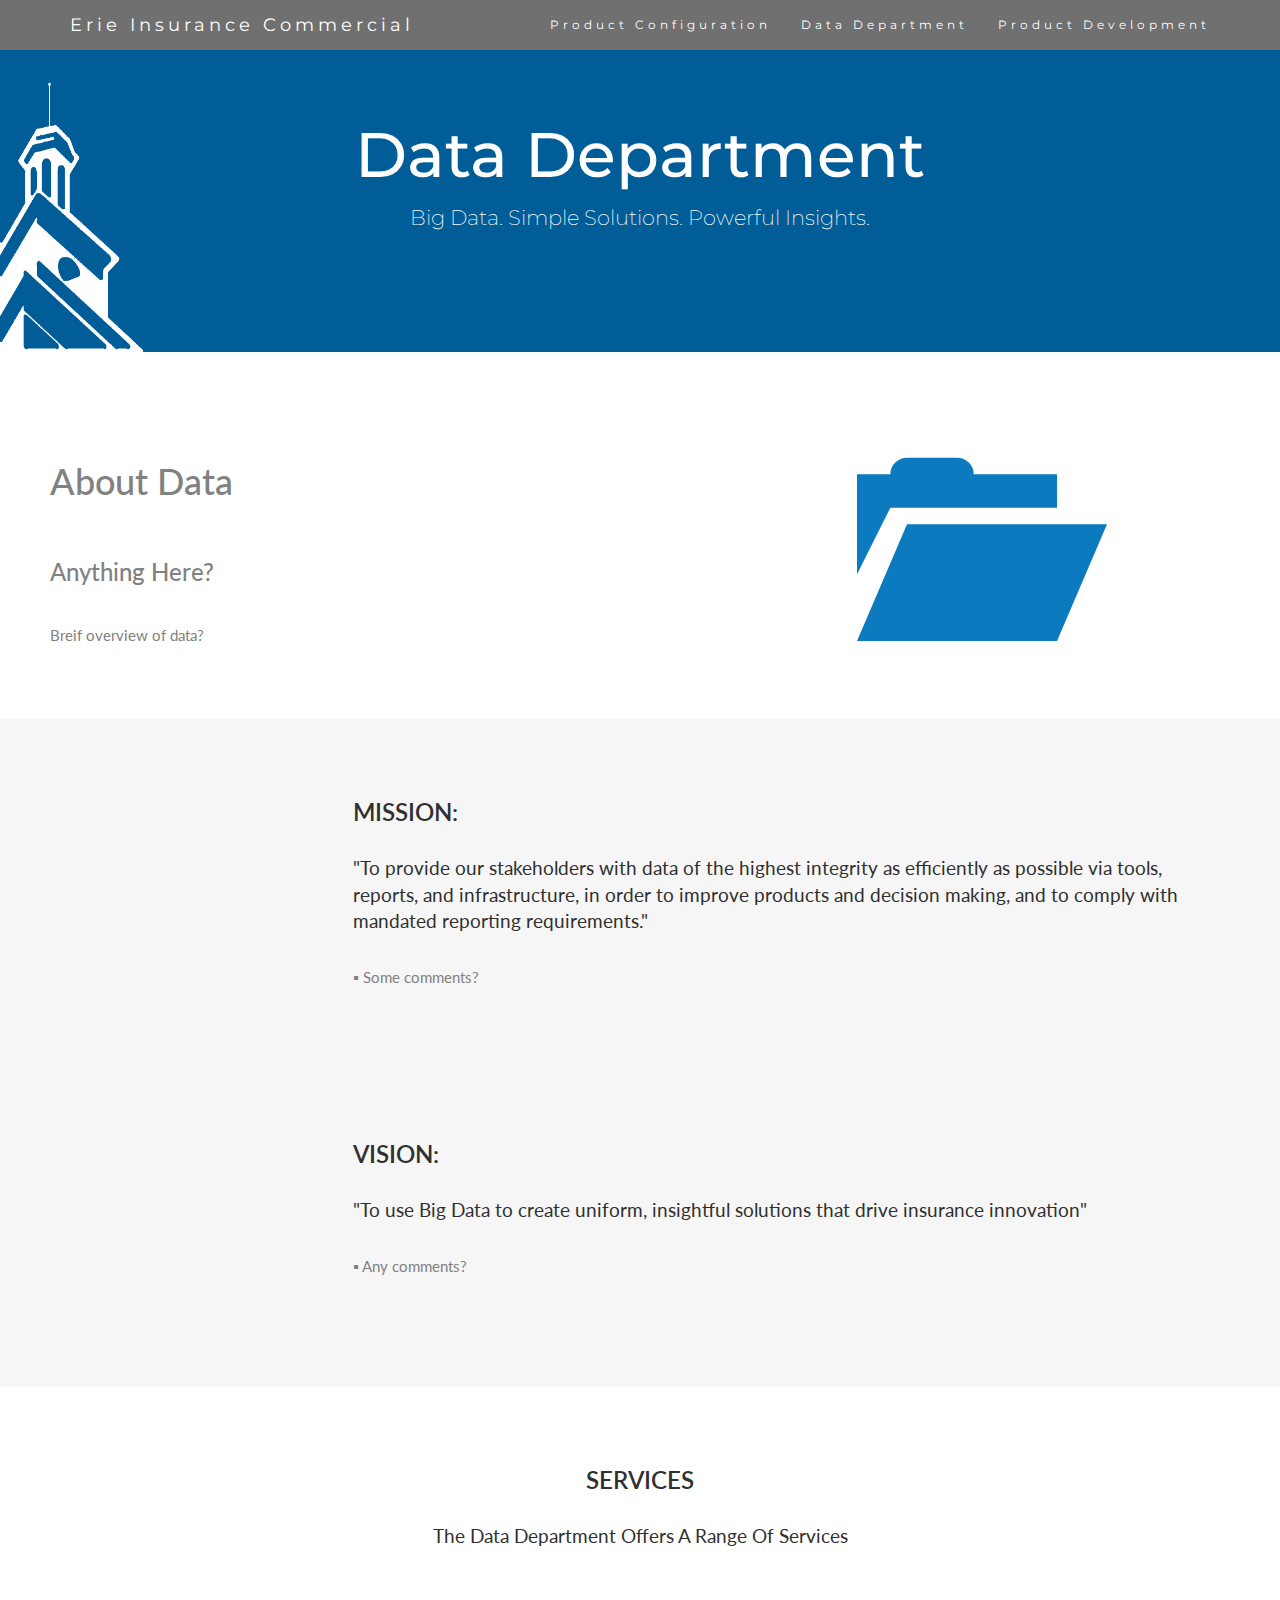
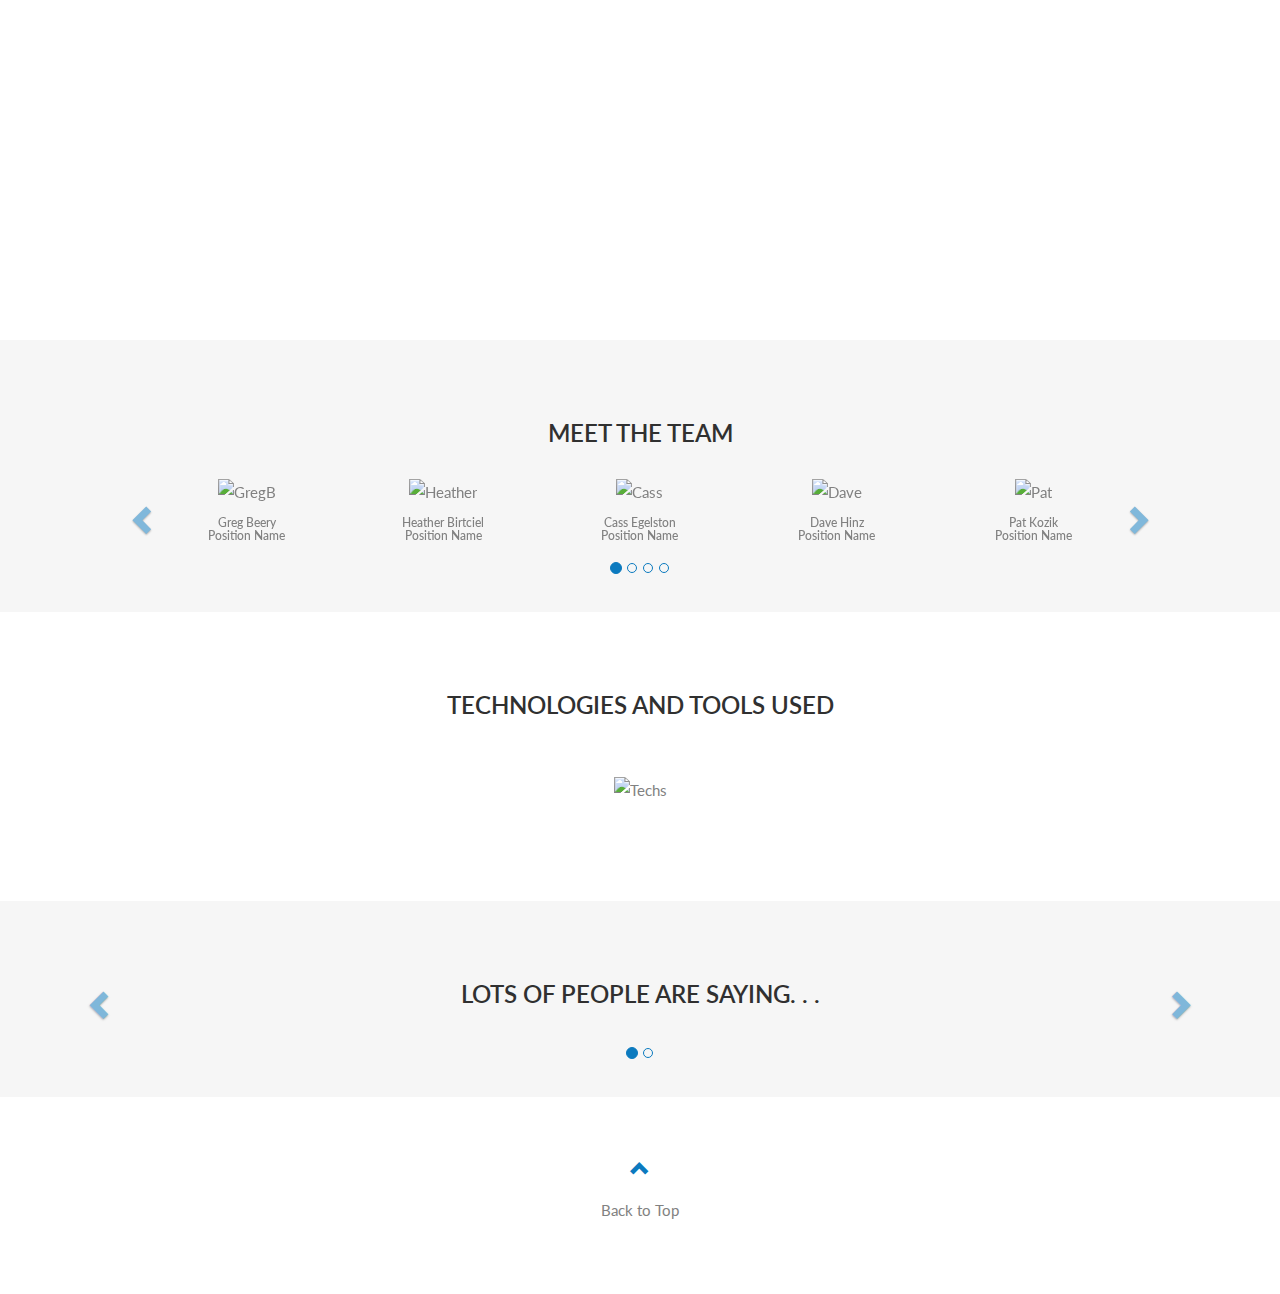
==== DataDepartment.html @ bf959698 "Other teams pages" ====
﻿<!DOCTYPE html>
<html lang="en">
<head>
    <!-- Theme Made By www.w3schools.com -->
    <title>Data Department's Page</title>
    <meta charset="utf-8">
    <meta name="viewport" content="width=device-width, initial-scale=1">
    <link rel="stylesheet" href="https://maxcdn.bootstrapcdn.com/bootstrap/3.4.1/css/bootstrap.min.css">
    <link href="https://fonts.googleapis.com/css?family=Montserrat" rel="stylesheet" type="text/css">
    <link href="https://fonts.googleapis.com/css?family=Lato" rel="stylesheet" type="text/css">
    <link rel="stylesheet" href="css/styles.css">
    <script src="https://ajax.googleapis.com/ajax/libs/jquery/3.5.1/jquery.min.js"></script>
    <script src="https://maxcdn.bootstrapcdn.com/bootstrap/3.4.1/js/bootstrap.min.js"></script>


</head>
<body id="dataPage" data-spy="scroll" data-target=".navbar" data-offset="60">

    <nav class="navbar navbar-default navbar-fixed-top">
        <div class="container">
            <div class="navbar-header">
                <button type="button" class="navbar-toggle" data-toggle="collapse" data-target="#myNavbar">
                    <span class="icon-bar"></span>
                    <span class="icon-bar"></span>
                    <span class="icon-bar"></span>
                </button>
                <a class="navbar-brand" href="#myPage">Erie Insurance Commercial</a>                
            </div>
            <div class="collapse navbar-collapse" id="myNavbar">
                <ul class="nav navbar-nav navbar-right">
                    <li><a href="index.html">Product Configuration</a></li>
                    <li><a href="DataDepartment.html">Data Department</a></li>
                    <li><a href="ProductDevelopment.html">Product Development</a></li>                    
                </ul>
            </div>
        </div>
    </nav>

    <div class="jumbotron text-center" style="background-image: url('images/alpha-white-logo-small-2.png'); background-repeat: no-repeat; background-size: 13.5% 100%">
        <h1>Data Department</h1>
        <p> Big Data. Simple Solutions. Powerful Insights.</p>
    </div>

    <!-- Container (About Section) -->
    <div id="about" class="container-fluid">
        <div class="row">
            <div class="col-sm-8">
                <h1>About Data</h1><br>
                <h3>Anything Here?</h3><br>
                <p>Breif overview of data?</p>                
            </div>
            <div class="col-sm-4">
                <span class="glyphicon glyphicon-folder-open logo"></span>
            </div>
        </div>
    </div>

    <div id="mission" class="container-fluid bg-grey">
        <div class="row">
            <div class="col-sm-3">
                <span class="glyphicon glyphicon-fire logo slideanim"></span>
            </div>
            <div class="col-sm-9">
                <h2>MISSION:</h2>
                <h4>"To provide our stakeholders with data of the highest integrity as efficiently as possible via tools, reports, and infrastructure, 
                    in order to improve products and decision making, and to comply with mandated reporting requirements."</h4>
				<p> &#9642; Some comments?</p>				
            </div>
        </div>
    </div>

    <div id="vision" class="container-fluid bg-grey">
        <div class="row">
            <div class="col-sm-3">
                <span class="glyphicon glyphicon-eye-open logo slideanim"></span>
            </div>
            <div class="col-sm-9">
                <h2>VISION:</h2>
                <h4>"To use Big Data to create uniform, insightful solutions that drive insurance innovation"</h4>
                <p> &#9642; Any comments?</p>				
            </div>
        </div>
    </div>

    <!-- Container (Services Section) -->
    <div id="services" class="container-fluid text-center">
        <h2>SERVICES</h2>
        <h4>The Data Department Offers A Range Of Services</h4>
        <br>
        <div class="row slideanim">
            <div class="col-sm-4">
                <span class="glyphicon glyphicon-list-alt logo-small"></span>
                <h4>Data</h4>
				<h5>&#9642; Standardization and normalization of data definitions as we transition from legacy systems to centralized data.</h5>
                <h5>&#9642; Enhancements and maintanance of UW Portal to support efficient workflow and data-driven decisions.</h5>					
            </div>
            <div class="col-sm-4">
                <span class="glyphicon glyphicon-transfer logo-small"></span>
                <h4>Data Pipelines</h4>
				<h5>&#9642; Construction and maintanance of data pipelines from source systems into repositories with improved data qaulity.</h5>                				
            </div>
            <div class="col-sm-4">
                <span class="glyphicon glyphicon-print logo-small"></span>
                <h4>Reports</h4>
				<h5>&#9642; Production and delivery of regulatory reports and data calls.<h5>
				<h5>&#9642; Analyzes and reports that support underwriting and field initiatives for improved profitability, efficiency, and actionable insights. </h5> 
			</div>
        </div>
        <br><br>        
    </div>

    <!--Employee Carousel-->
    <div id="myEmpCarousel" class="carousel slide text-center bg-grey container-fluid" data-ride="carousel">
        <h2>Meet The Team</h2>
        <!-- Indicators -->
        <ol class="carousel-indicators">
            <li data-target="#myEmpCarousel" data-slide-to="0" class="active"></li>
            <li data-target="#myEmpCarousel" data-slide-to="1"></li>
            <li data-target="#myEmpCarousel" data-slide-to="2"></li>
            <li data-target="#myEmpCarousel" data-slide-to="3"></li>
        </ol>

        <!-- Wrapper for slides -->
        <div class="carousel-inner" role="listbox">
            <div class="item active">
                <div class="col-xs-1"></div>
                <div class="col-xs-2">
                    <img class="headshot" alt="GregB" src="images/blank.jpg" />
                    <h6>Greg Beery<br><span>Position Name</span></h6>
                </div>
                <div class="col-xs-2">
                    <img class="headshot" alt="Heather" src="images/blank.jpg" />
                    <h6>Heather Birtciel<br><span>Position Name</span></h6>
                </div>
                <div class="col-xs-2">
                    <img class="headshot" alt="Cass" src="images/blank.jpg" />
                    <h6>Cass Egelston<br><span>Position Name</span></h6>
                </div>
                <div class="col-xs-2">
                    <img class="headshot" alt="Dave" src="images/blank.jpg"/>
                    <h6>Dave Hinz<br><span>Position Name</span></h6>
                </div>
                <div class="col-xs-2">
                    <img class="headshot" alt="Pat" src="images/blank.jpg" />
                    <h6>Pat Kozik<br><span>Position Name</span></h6>
                </div>
            </div>
			
			<div class="item">
                <div class="col-xs-1"></div>
				<div class="col-xs-2">
                    <img class="headshot" alt="GregL" src="images/blank.jpg" />
                    <h6>Greg Luce<br><span>Position Name</span></h6>
                </div>
				<div class="col-xs-2">
                    <img class="headshot" alt="DaveM" src="images/blank.jpg" />
                    <h6>Dave Miller<br><span>Position Name</span></h6>
                </div>
                <div class="col-xs-2">
                    <img class="headshot" alt="Nancy" src="images/blank.jpg" />
                    <h6>Nancy Murzynski<br><span>Position Name</span></h6>
                </div>
                <div class="col-xs-2">
                    <img class="headshot" alt="Brett" src="images/blank.jpg" />
                    <h6>Brett Palmer<br><span>Position Name</span></h6>
                </div>            
                <div class="col-xs-2">
                    <img class="headshot" alt="Steve" src="images/blank.jpg" />
                    <h6>Steve Brown<br><span>Position Name</span></h6>
                </div>
			</div>
			
			<div class="item">
				<div class="col-xs-1"></div>
                <div class="col-xs-2">
                    <img class="headshot" alt="Marcus" src="images/blank.jpg" />
                    <h6>Marcus Haeseler<br><span>Position Name</span></h6>
                </div>
                <div class="col-xs-2">
                    <img class="headshot" alt="GregH" src="images/blank.jpg" />
                    <h6>Greg Hall<br><span>Position Name</span></h6>
                </div>
                <div class="col-xs-2">
                    <img class="headshot" alt="GregI" src="images/blank.jpg" />
                    <h6>Greg Incardona<br><span>Position Name</span></h6>
                </div>
                <div class="col-xs-2">
                    <img class="headshot" alt="GregL" src="images/blank.jpg" />
                    <h6>Greg Lane<br><span>Position Name</span></h6>
                </div>
                <div class="col-xs-2">
                    <img class="headshot" alt="Cody" src="images/blank.jpg" />
                    <h6>Cody O'Brien<br><span>Position Name</span></h6>
                </div>               		
                
            </div> 
            <div class="item">
				<div class="col-xs-1"></div>
                <div class="col-xs-2">
                    <img class="headshot" alt="Josh" src="images/blank.jpg" />
                    <h6>Josh Puda<br><span>Position Name</span></h6>
                </div>	
            </div>      
            <!-- Left and right controls -->

            <a class="left carousel-control" href="#myEmpCarousel" role="button" data-slide="prev">
                <span class="glyphicon glyphicon-chevron-left" aria-hidden="true"></span>
                <span class="sr-only">Previous</span>
            </a>
            <a class="right carousel-control" href="#myEmpCarousel" role="button" data-slide="next">
                <span class="glyphicon glyphicon-chevron-right" aria-hidden="true"></span>
                <span class="sr-only">Next</span>
            </a>
        </div>
    </div>

    <!-- Container (Portfolio Section) -->
    <div id="portfolio" class="container-fluid text-center">
        <h2>Technologies and Tools Used</h2><br />        
            <div >                
                <img src="images/Data tech used.jpg" alt="Techs" width="1000" height="400">
                <p><strong></strong></p>
                <p></p>                
            </div>
        </div>
        <br />
    </div>

    <div id="myCarousel" class="carousel slide text-center bg-grey container-fluid" data-ride="carousel">
        <h2>Lots of people are saying. . . </h2>
        <!-- Indicators -->
        <ol class="carousel-indicators">
            <li data-target="#myCarousel" data-slide-to="0" class="active"></li>
            <li data-target="#myCarousel" data-slide-to="1"></li>            
        </ol>

        <!-- Wrapper for slides -->
        <div class="carousel-inner" role="listbox">			
            <div class="item">
                <h4>"This section has so many Gregs, so many!"<br><span>Erik Kane, Greg Aficionado, Jamestown, NY</span></h4>
            </div>
			<div class="item">
                <h4>"One word... DATA!!"<br><span>John Doe, Agent, Kentucky</span></h4>
            </div>
        </div>

        <!-- Left and right controls -->
        <a class="left carousel-control" href="#myCarousel" role="button" data-slide="prev">
            <span class="glyphicon glyphicon-chevron-left" aria-hidden="true"></span>
            <span class="sr-only">Previous</span>
        </a>
        <a class="right carousel-control" href="#myCarousel" role="button" data-slide="next">
            <span class="glyphicon glyphicon-chevron-right" aria-hidden="true"></span>
            <span class="sr-only">Next</span>
        </a>
    </div>

    <footer class="container-fluid text-center">
        <a href="#myPage" title="To Top">
            <span class="glyphicon glyphicon-chevron-up"></span>
        </a>
        <p>Back to Top</p>
    </footer>

    <script>
        $(document).ready(function () {
            // Add smooth scrolling to all links in navbar + footer link
            $(".navbar a, footer a[href='#myPage']").on('click', function (event) {
                // Make sure this.hash has a value before overriding default behavior
                if (this.hash !== "") {
                    // Prevent default anchor click behavior
                    event.preventDefault();

                    // Store hash
                    var hash = this.hash;

                    // Using jQuery's animate() method to add smooth page scroll
                    // The optional number (900) specifies the number of milliseconds it takes to scroll to the specified area
                    $('html, body').animate({
                        scrollTop: $(hash).offset().top
                    }, 900, function () {

                        // Add hash (#) to URL when done scrolling (default click behavior)
                        window.location.hash = hash;
                    });
                } // End if
            });

            $(window).scroll(function () {
                $(".slideanim").each(function () {
                    var pos = $(this).offset().top;

                    var winTop = $(window).scrollTop();
                    if (pos < winTop + 600) {
                        $(this).addClass("slide");
                    }
                });
            });
        })
    </script>

</body>
</html>
---- css/styles.css ----
body {
    font: 400 15px Lato, sans-serif;
    line-height: 1.8;
    color: #818181;
}

h2 {
    font-size: 24px;
    text-transform: uppercase;
    color: #303030;
    font-weight: 600;
    margin-bottom: 30px;
}

h4 {
    font-size: 19px;
    line-height: 1.375em;
    color: #303030;
    font-weight: 400;
    margin-bottom: 30px;
}

.jumbotron {
    background-color: #005d97;
    color: #fff;
    padding: 100px 25px;
    font-family: Montserrat, sans-serif;
}

.container-fluid {
    padding: 60px 50px;
}

.bg-grey {
    background-color: #f6f6f6;
}

.logo-small {
    color: #0b7abf;
    font-size: 50px;
}

.logo {
    color: #0b7abf;
    font-size: 200px;
}

.thumbnail {
    padding: 0 0 15px 0;
    border: none;
    border-radius: 0;
}

    .thumbnail img {
        width: 250px;
        height: 425px;
        margin-bottom: 10px;
    }

.carousel-control.right, .carousel-control.left {
    background-image: none;
    color: #0b7abf;
}

.carousel-indicators li {
    border-color: #0b7abf;
}

    .carousel-indicators li.active {
        background-color: #0b7abf;
    }

.headshot{
    height: 300px;
    width: 200px;
}

.item h4 {
    font-size: 19px;
    line-height: 1.375em;
    font-weight: 400;
    font-style: italic;
    margin: 70px;
}

.item span {
    font-style: normal;
}

.item .col-sm-4 h4 {
    font-size: 19px;
    line-height: 1.375em;
    font-weight: 400;
    font-style: italic;
    margin: 15px 0px 15px 0px;
}

.item .col-sm-4 span {
    font-style: normal;
}

.panel {
    border: 1px solid #f4511e;
    border-radius: 0 !important;
    transition: box-shadow 0.5s;
}

    .panel:hover {
        box-shadow: 5px 0px 40px rgba(0,0,0, .2);
    }

.panel-footer .btn:hover {
    border: 1px solid #f4511e;
    background-color: #fff !important;
    color: #f4511e;
}

.panel-heading {
    color: #fff !important;
    background-color: #f4511e !important;
    padding: 25px;
    border-bottom: 1px solid transparent;
    border-top-left-radius: 0px;
    border-top-right-radius: 0px;
    border-bottom-left-radius: 0px;
    border-bottom-right-radius: 0px;
}

.panel-footer {
    background-color: white !important;
}

    .panel-footer h3 {
        font-size: 32px;
    }

    .panel-footer h4 {
        color: #aaa;
        font-size: 14px;
    }

    .panel-footer .btn {
        margin: 15px 0;
        background-color: #f4511e;
        color: #fff;
    }

.navbar {
    margin-bottom: 0;
    background-color: #707070;
    z-index: 9999;
    border: 0;
    font-size: 12px !important;
    line-height: 1.42857143 !important;
    letter-spacing: 4px;
    border-radius: 0;
    font-family: Montserrat, sans-serif;
}

    .navbar li a, .navbar .navbar-brand {
        color: #fff !important;
    }

.navbar-nav li a:hover, .navbar-nav li.active a {
    color: #f4511e !important;
    background-color: #fff !important;
}

.navbar-default .navbar-toggle {
    border-color: transparent;
    color: #fff !important;
}

footer .glyphicon {
    font-size: 20px;
    margin-bottom: 20px;
    color: #0b7abf;
}

.slideanim {
    visibility: hidden;
}

.slide {
    animation-name: slide;
    -webkit-animation-name: slide;
    animation-duration: 1s;
    -webkit-animation-duration: 1s;
    visibility: visible;
}

@keyframes slide {
    0% {
        opacity: 0;
        transform: translateY(70%);
    }

    100% {
        opacity: 1;
        transform: translateY(0%);
    }
}

@-webkit-keyframes slide {
    0% {
        opacity: 0;
        -webkit-transform: translateY(70%);
    }

    100% {
        opacity: 1;
        -webkit-transform: translateY(0%);
    }
}
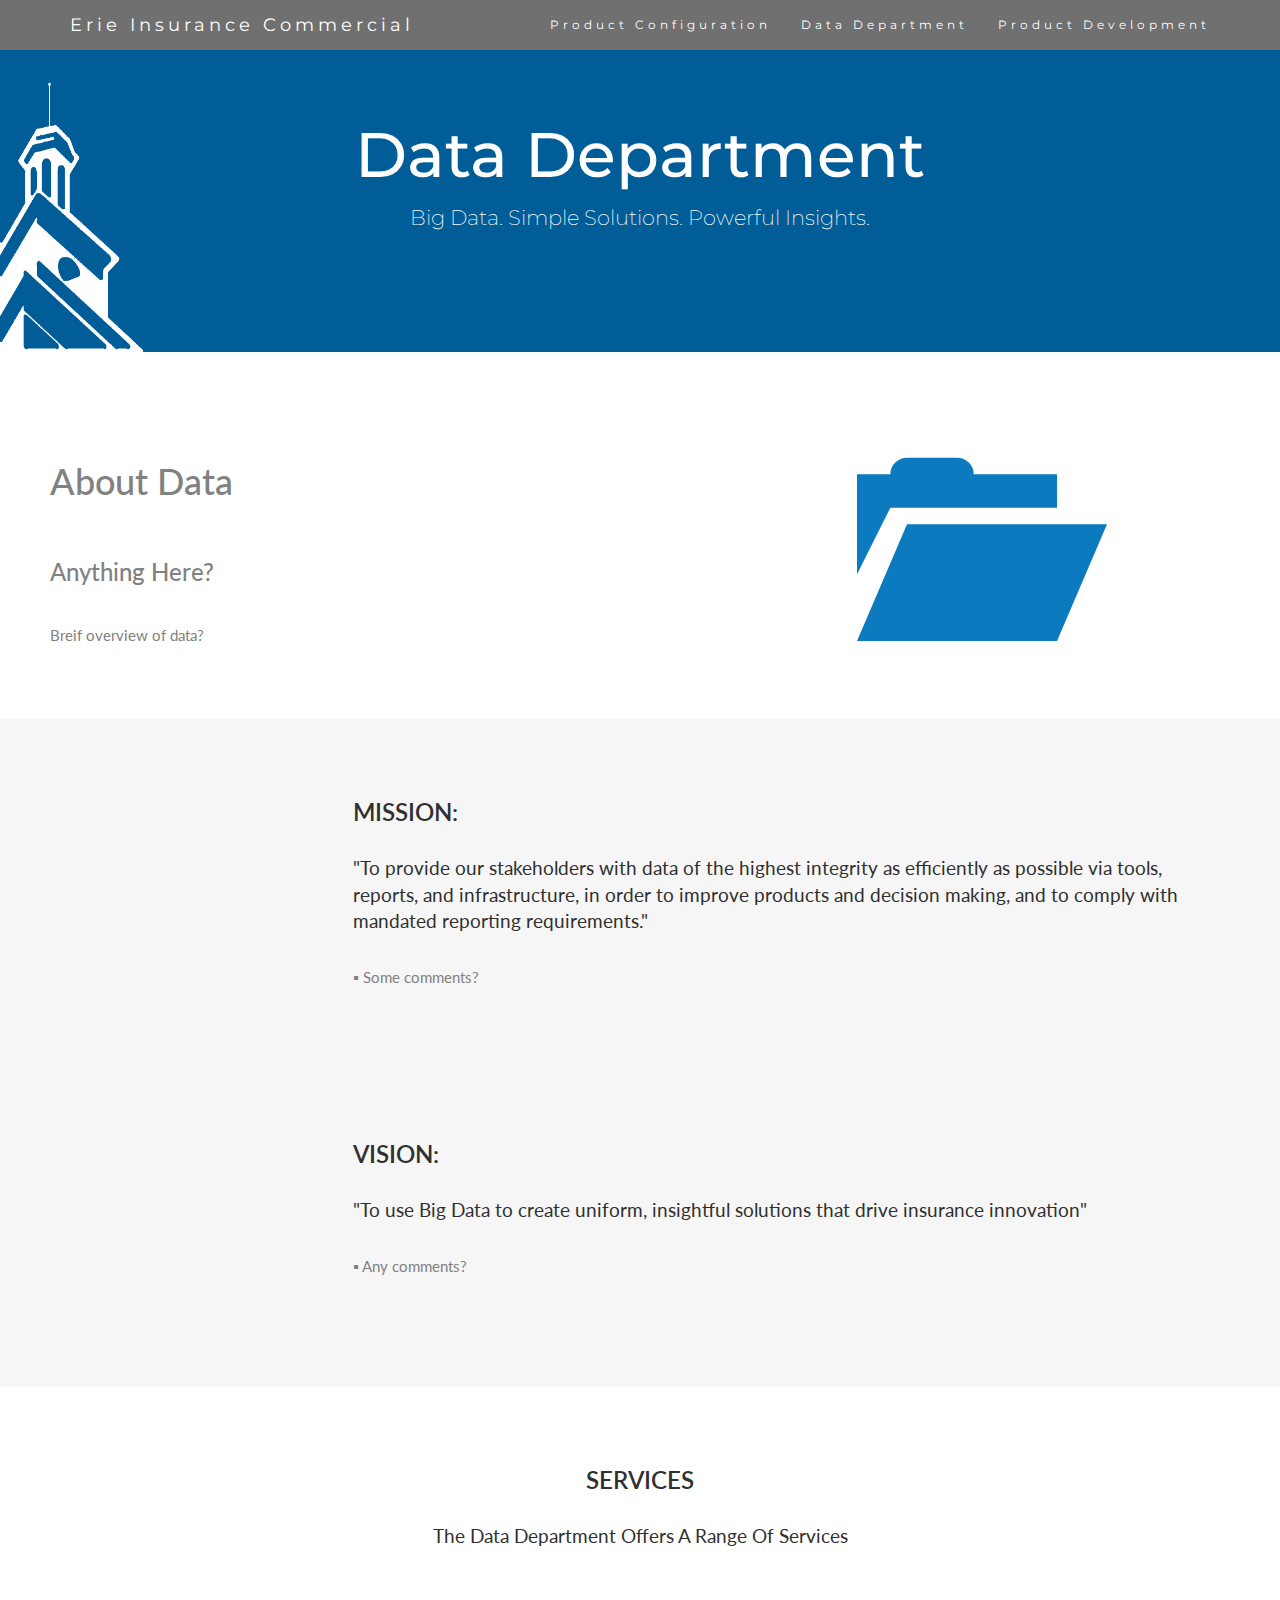
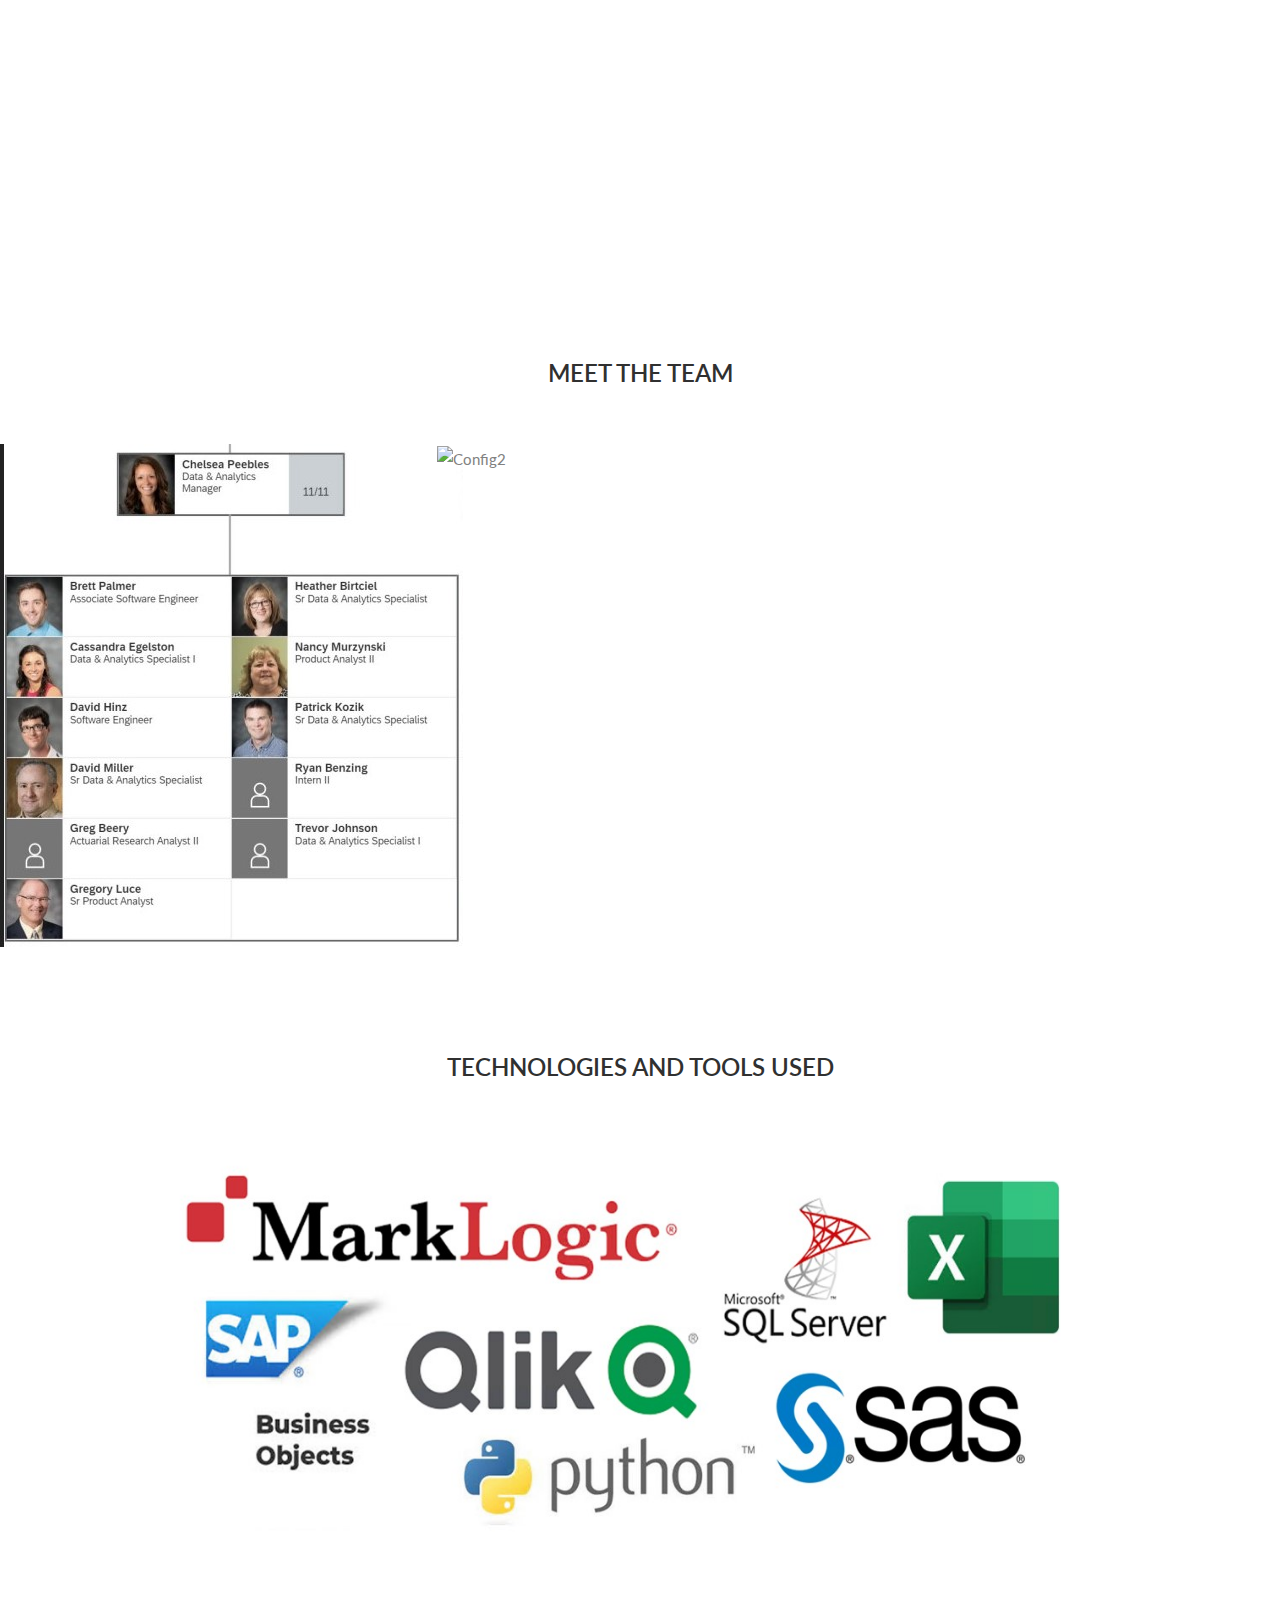
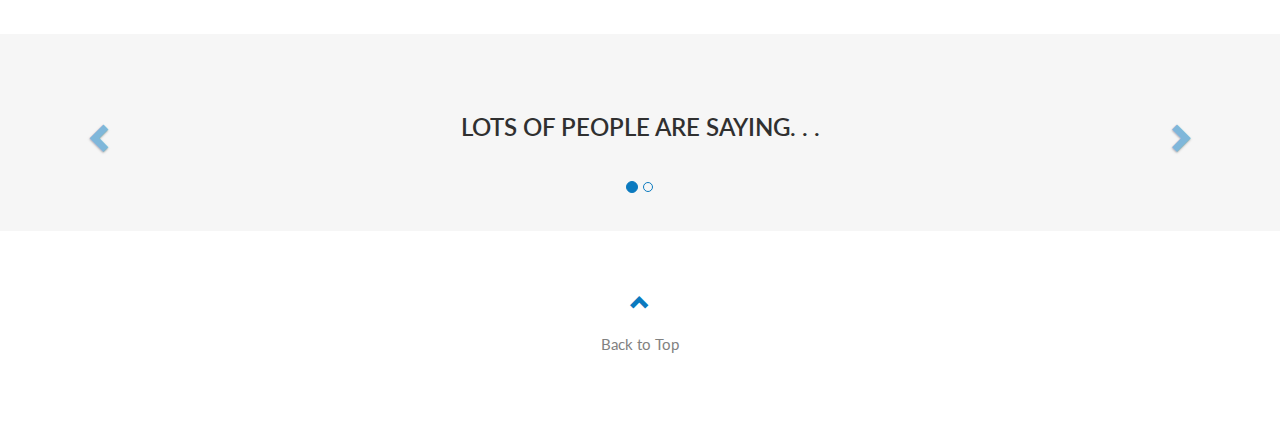
==== commit d6d2fb40: "empl hierarchy" ====
--- a/DataDepartment.html
+++ b/DataDepartment.html
@@ -109,116 +109,29 @@
         <br><br>        
     </div>
 
-    <!--Employee Carousel-->
-    <div id="myEmpCarousel" class="carousel slide text-center bg-grey container-fluid" data-ride="carousel">
-        <h2>Meet The Team</h2>
-        <!-- Indicators -->
-        <ol class="carousel-indicators">
-            <li data-target="#myEmpCarousel" data-slide-to="0" class="active"></li>
-            <li data-target="#myEmpCarousel" data-slide-to="1"></li>
-            <li data-target="#myEmpCarousel" data-slide-to="2"></li>
-            <li data-target="#myEmpCarousel" data-slide-to="3"></li>
-        </ol>
-
-        <!-- Wrapper for slides -->
-        <div class="carousel-inner" role="listbox">
-            <div class="item active">
-                <div class="col-xs-1"></div>
-                <div class="col-xs-2">
-                    <img class="headshot" alt="GregB" src="images/blank.jpg" />
-                    <h6>Greg Beery<br><span>Position Name</span></h6>
+    <!--Employees Carousel-->
+    <div id="portfolio" class="card">
+        <h2 class="text-center">Meet the Team</h2><br />
+        <div class="row justify-content-center">
+            <div class="col-sm-4">
+                <div class="images">
+                    <img src="images/Data1.jpg" alt="Config1" >                                      
                 </div>
-                <div class="col-xs-2">
-                    <img class="headshot" alt="Heather" src="images/blank.jpg" />
-                    <h6>Heather Birtciel<br><span>Position Name</span></h6>
+            </div>
+            <div class="col-sm-4">
+                <div class="images">
+                    <img src="images/Data2.JPG" alt="Config2" >                                       
                 </div>
-                <div class="col-xs-2">
-                    <img class="headshot" alt="Cass" src="images/blank.jpg" />
-                    <h6>Cass Egelston<br><span>Position Name</span></h6>
-                </div>
-                <div class="col-xs-2">
-                    <img class="headshot" alt="Dave" src="images/blank.jpg"/>
-                    <h6>Dave Hinz<br><span>Position Name</span></h6>
-                </div>
-                <div class="col-xs-2">
-                    <img class="headshot" alt="Pat" src="images/blank.jpg" />
-                    <h6>Pat Kozik<br><span>Position Name</span></h6>
-                </div>
-            </div>
-			
-			<div class="item">
-                <div class="col-xs-1"></div>
-				<div class="col-xs-2">
-                    <img class="headshot" alt="GregL" src="images/blank.jpg" />
-                    <h6>Greg Luce<br><span>Position Name</span></h6>
-                </div>
-				<div class="col-xs-2">
-                    <img class="headshot" alt="DaveM" src="images/blank.jpg" />
-                    <h6>Dave Miller<br><span>Position Name</span></h6>
-                </div>
-                <div class="col-xs-2">
-                    <img class="headshot" alt="Nancy" src="images/blank.jpg" />
-                    <h6>Nancy Murzynski<br><span>Position Name</span></h6>
-                </div>
-                <div class="col-xs-2">
-                    <img class="headshot" alt="Brett" src="images/blank.jpg" />
-                    <h6>Brett Palmer<br><span>Position Name</span></h6>
-                </div>            
-                <div class="col-xs-2">
-                    <img class="headshot" alt="Steve" src="images/blank.jpg" />
-                    <h6>Steve Brown<br><span>Position Name</span></h6>
-                </div>
-			</div>
-			
-			<div class="item">
-				<div class="col-xs-1"></div>
-                <div class="col-xs-2">
-                    <img class="headshot" alt="Marcus" src="images/blank.jpg" />
-                    <h6>Marcus Haeseler<br><span>Position Name</span></h6>
-                </div>
-                <div class="col-xs-2">
-                    <img class="headshot" alt="GregH" src="images/blank.jpg" />
-                    <h6>Greg Hall<br><span>Position Name</span></h6>
-                </div>
-                <div class="col-xs-2">
-                    <img class="headshot" alt="GregI" src="images/blank.jpg" />
-                    <h6>Greg Incardona<br><span>Position Name</span></h6>
-                </div>
-                <div class="col-xs-2">
-                    <img class="headshot" alt="GregL" src="images/blank.jpg" />
-                    <h6>Greg Lane<br><span>Position Name</span></h6>
-                </div>
-                <div class="col-xs-2">
-                    <img class="headshot" alt="Cody" src="images/blank.jpg" />
-                    <h6>Cody O'Brien<br><span>Position Name</span></h6>
-                </div>               		
-                
-            </div> 
-            <div class="item">
-				<div class="col-xs-1"></div>
-                <div class="col-xs-2">
-                    <img class="headshot" alt="Josh" src="images/blank.jpg" />
-                    <h6>Josh Puda<br><span>Position Name</span></h6>
-                </div>	
-            </div>      
-            <!-- Left and right controls -->
-
-            <a class="left carousel-control" href="#myEmpCarousel" role="button" data-slide="prev">
-                <span class="glyphicon glyphicon-chevron-left" aria-hidden="true"></span>
-                <span class="sr-only">Previous</span>
-            </a>
-            <a class="right carousel-control" href="#myEmpCarousel" role="button" data-slide="next">
-                <span class="glyphicon glyphicon-chevron-right" aria-hidden="true"></span>
-                <span class="sr-only">Next</span>
-            </a>
-        </div>
+            </div>            
+        </div>
+        <br />
     </div>
 
     <!-- Container (Portfolio Section) -->
     <div id="portfolio" class="container-fluid text-center">
         <h2>Technologies and Tools Used</h2><br />        
             <div >                
-                <img src="images/Data tech used.jpg" alt="Techs" width="1000" height="400">
+                <img src="images/DataTech.jpg" alt="Techs" width="1000" height="400">
                 <p><strong></strong></p>
                 <p></p>                
             </div>
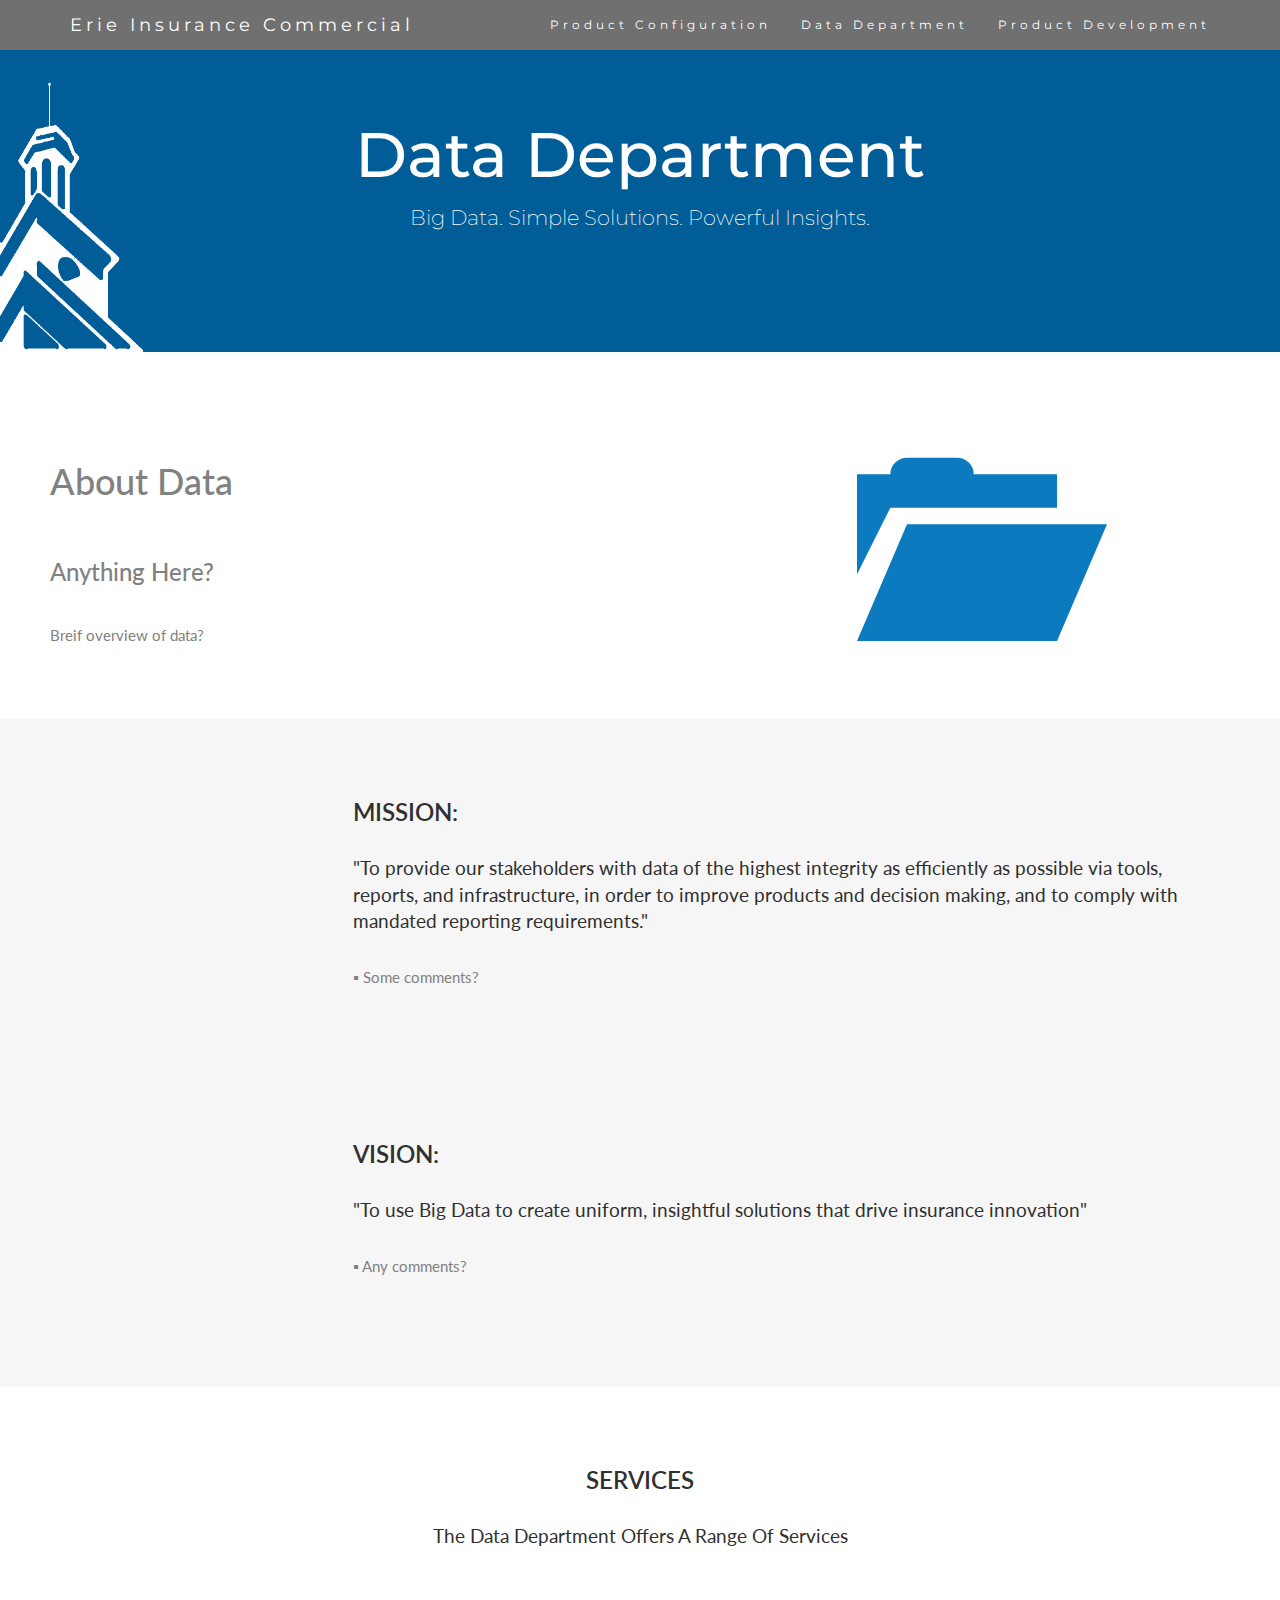
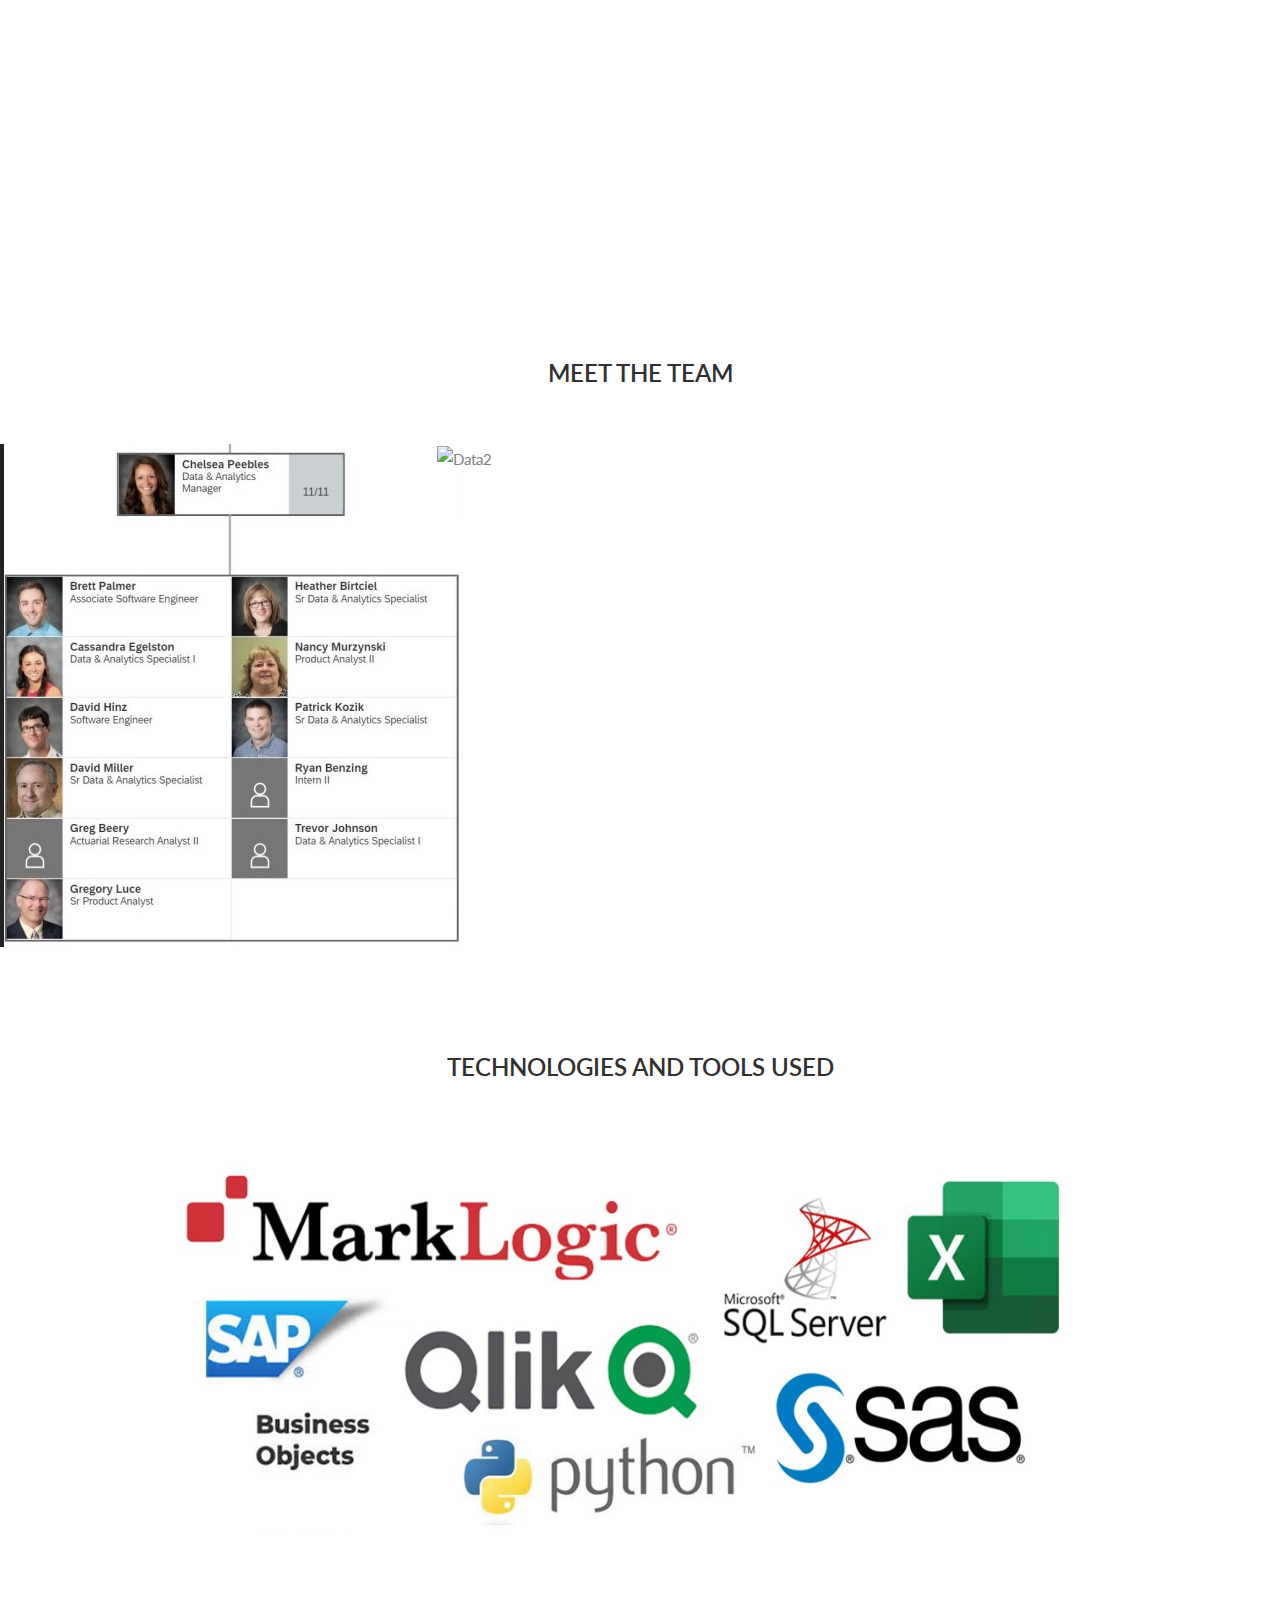
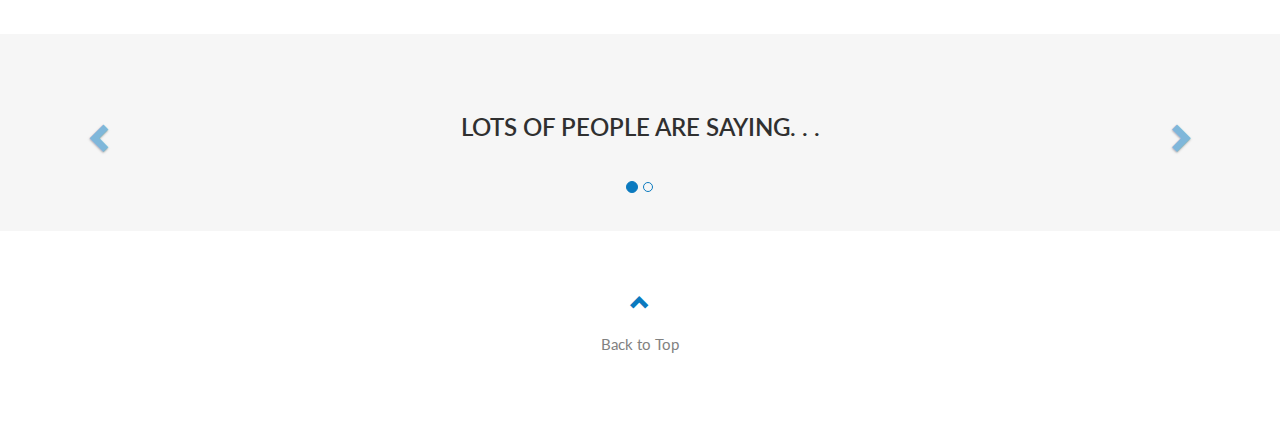
==== commit 5b2f25d1: "image tags" ====
--- a/DataDepartment.html
+++ b/DataDepartment.html
@@ -115,12 +115,12 @@
         <div class="row justify-content-center">
             <div class="col-sm-4">
                 <div class="images">
-                    <img src="images/Data1.jpg" alt="Config1" >                                      
+                    <img src="images/Data1.jpg" alt="Data1" >                                      
                 </div>
             </div>
             <div class="col-sm-4">
                 <div class="images">
-                    <img src="images/Data2.JPG" alt="Config2" >                                       
+                    <img src="images/Data2.JPG" alt="Data2" >                                       
                 </div>
             </div>            
         </div>
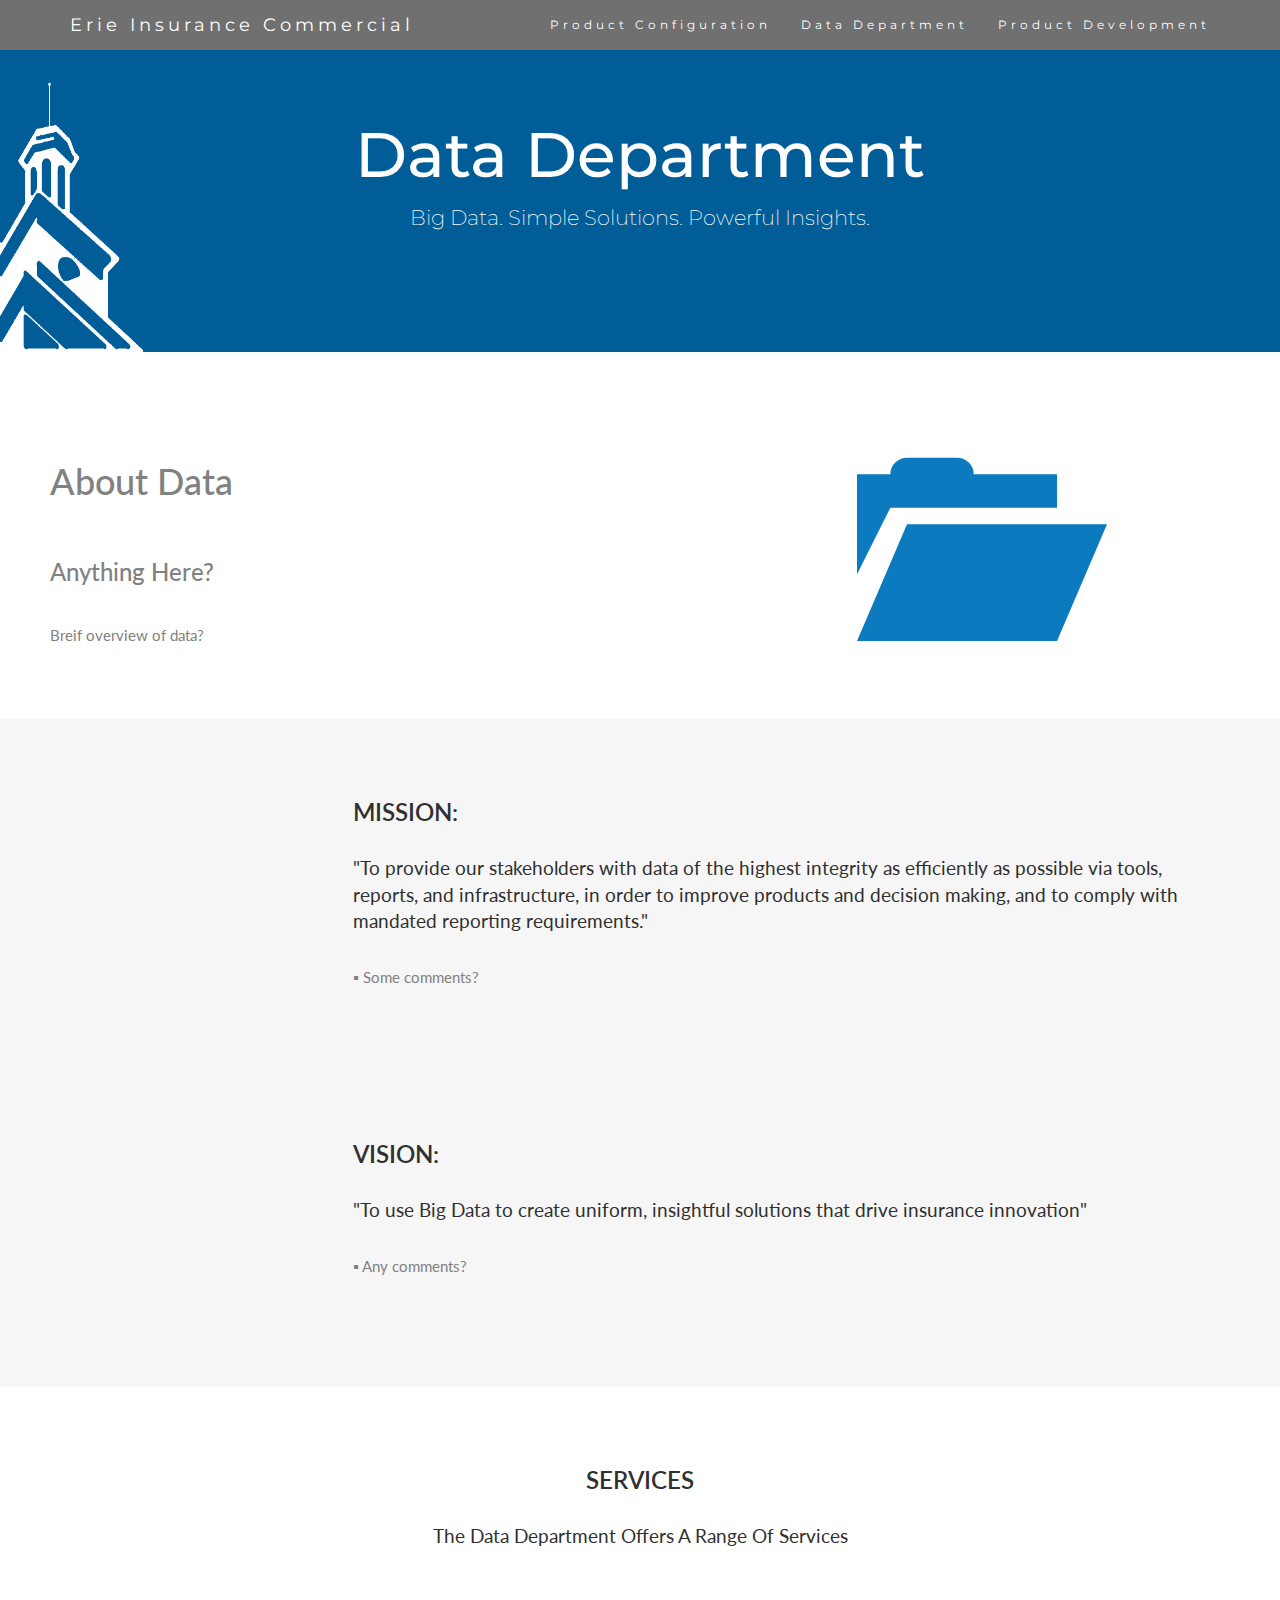
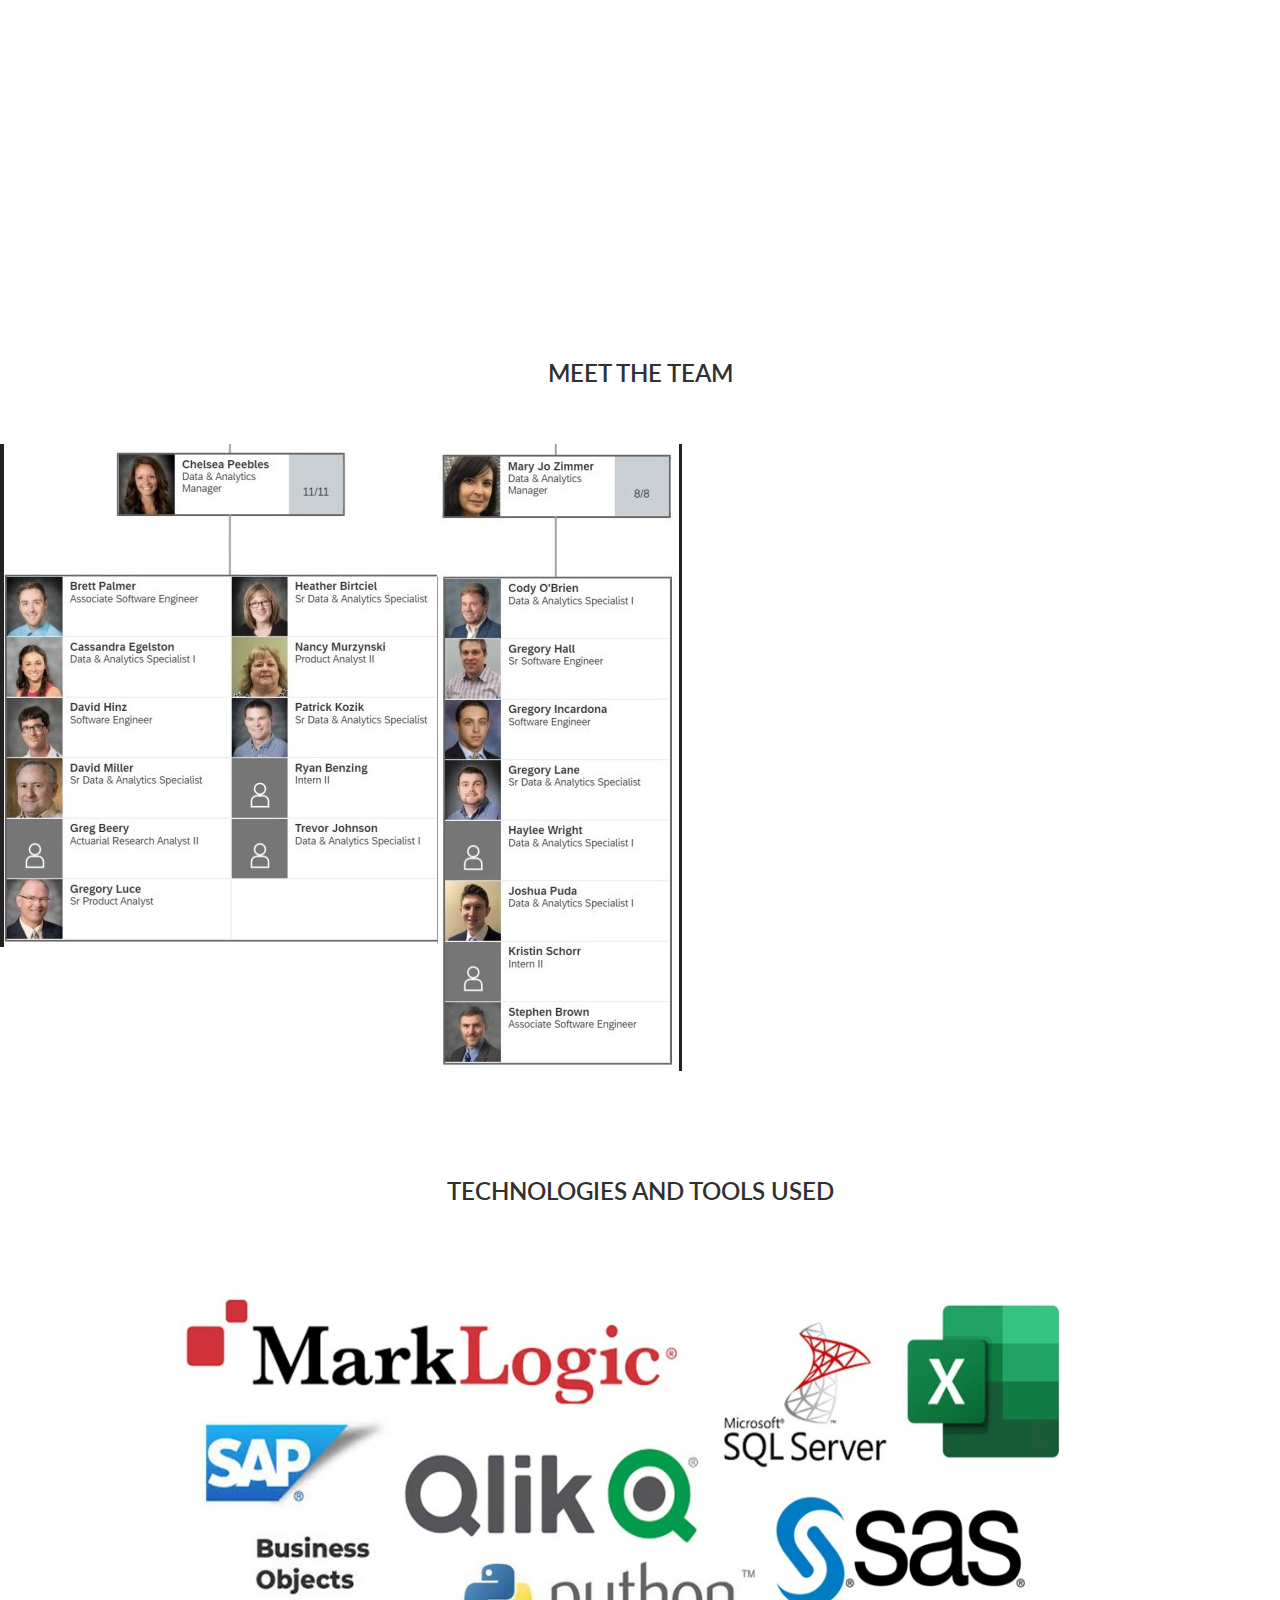
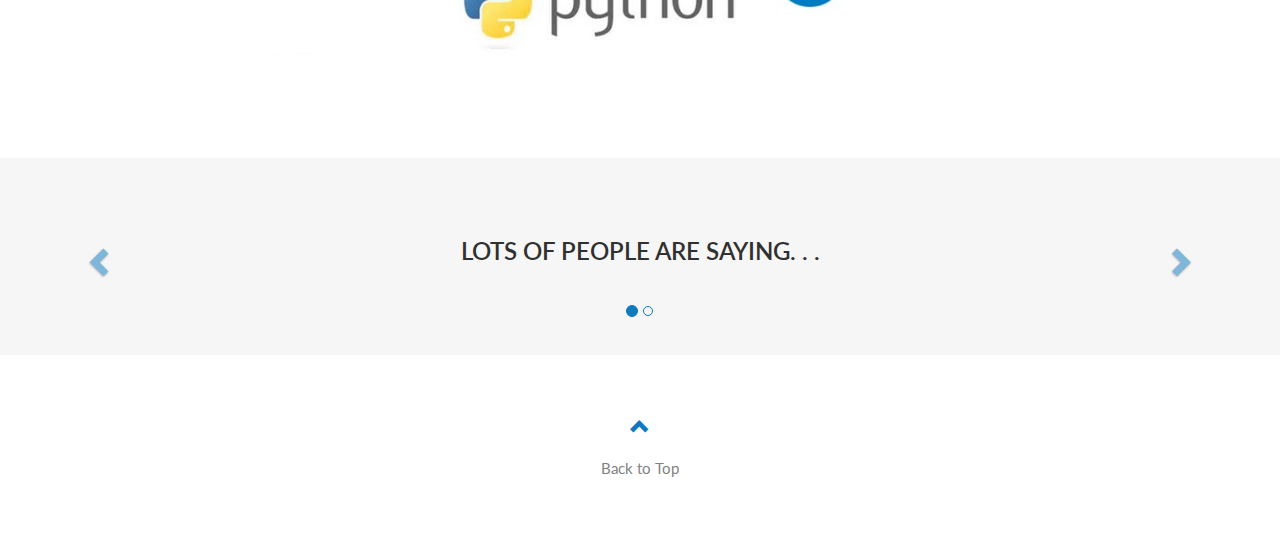
==== commit 110b1d9d: "data pic fix" ====
--- a/DataDepartment.html
+++ b/DataDepartment.html
@@ -120,7 +120,7 @@
             </div>
             <div class="col-sm-4">
                 <div class="images">
-                    <img src="images/Data2.JPG" alt="Data2" >                                       
+                    <img src="images/Data2.jpg" alt="Data2" >                                       
                 </div>
             </div>            
         </div>
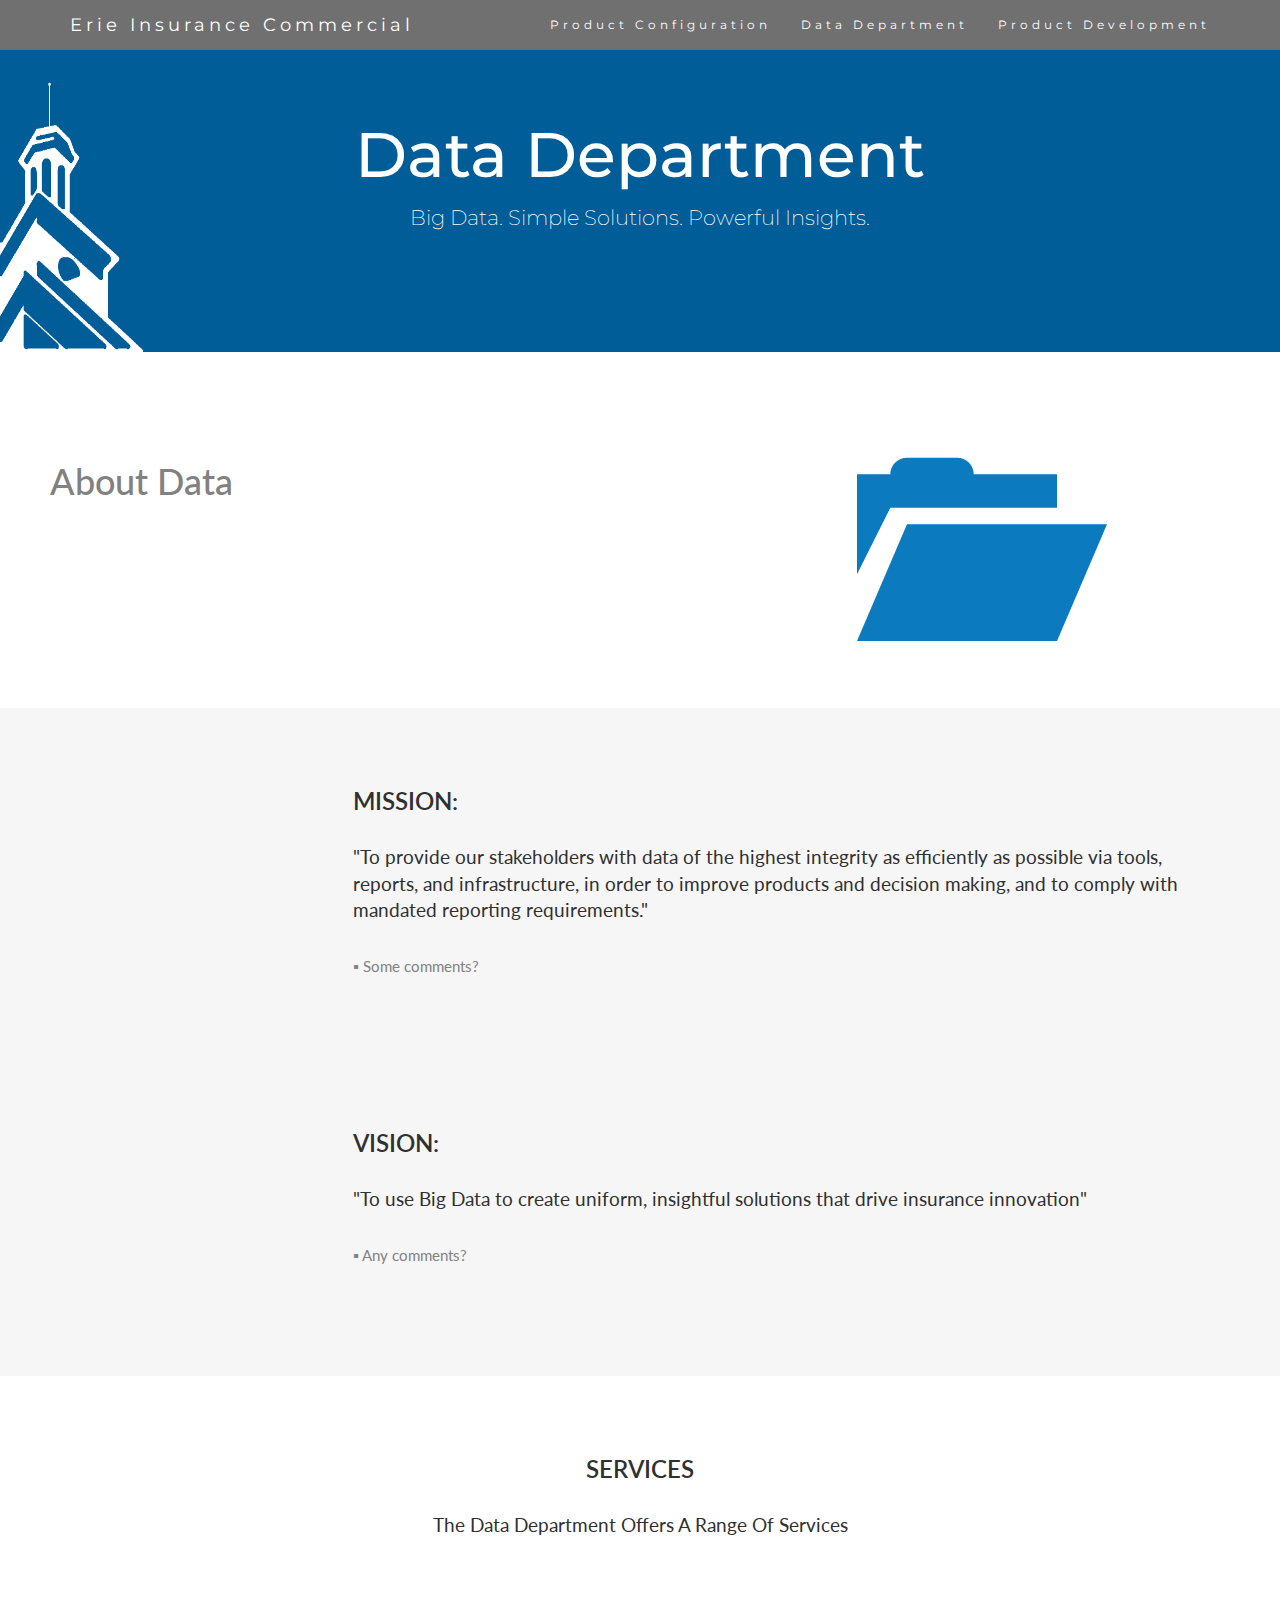
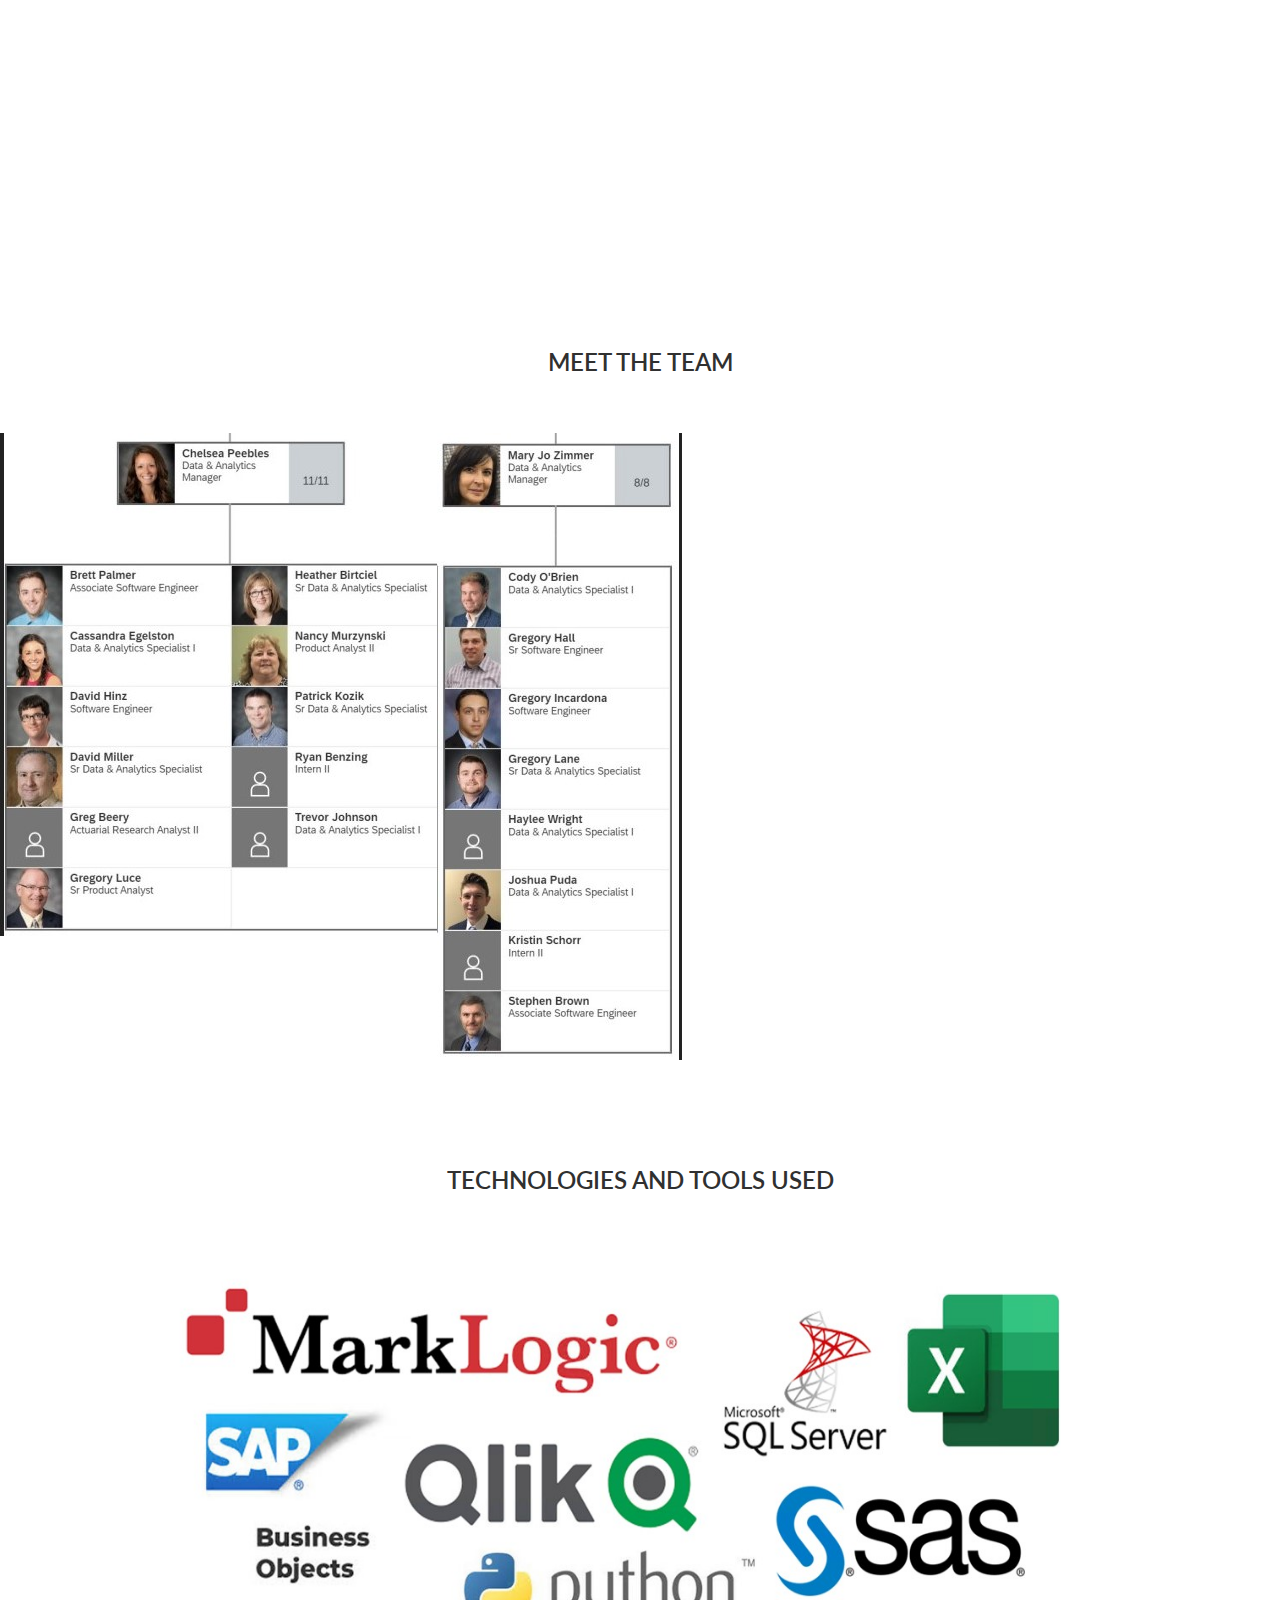
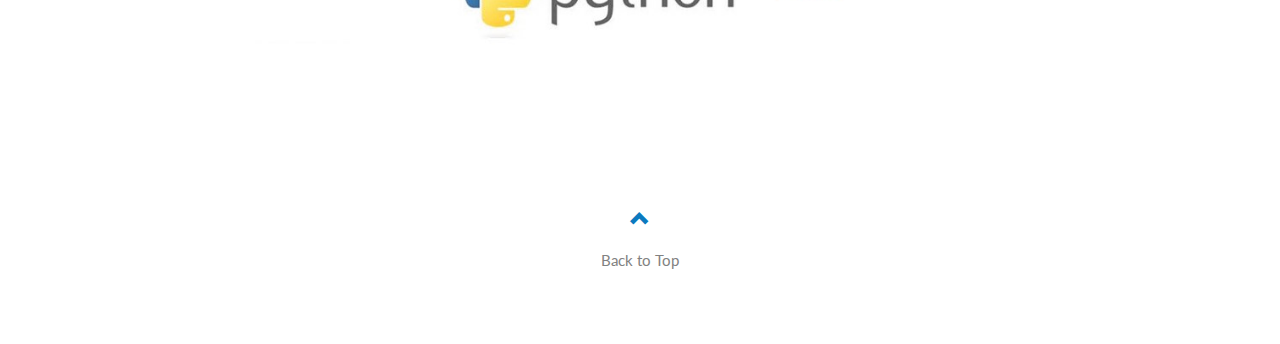
==== commit dcd94a85: "placeholders removed" ====
--- a/DataDepartment.html
+++ b/DataDepartment.html
@@ -46,8 +46,8 @@
         <div class="row">
             <div class="col-sm-8">
                 <h1>About Data</h1><br>
-                <h3>Anything Here?</h3><br>
-                <p>Breif overview of data?</p>                
+                <h3></h3><br>
+                <p></p>                
             </div>
             <div class="col-sm-4">
                 <span class="glyphicon glyphicon-folder-open logo"></span>
@@ -139,34 +139,7 @@
         <br />
     </div>
 
-    <div id="myCarousel" class="carousel slide text-center bg-grey container-fluid" data-ride="carousel">
-        <h2>Lots of people are saying. . . </h2>
-        <!-- Indicators -->
-        <ol class="carousel-indicators">
-            <li data-target="#myCarousel" data-slide-to="0" class="active"></li>
-            <li data-target="#myCarousel" data-slide-to="1"></li>            
-        </ol>
-
-        <!-- Wrapper for slides -->
-        <div class="carousel-inner" role="listbox">			
-            <div class="item">
-                <h4>"This section has so many Gregs, so many!"<br><span>Erik Kane, Greg Aficionado, Jamestown, NY</span></h4>
-            </div>
-			<div class="item">
-                <h4>"One word... DATA!!"<br><span>John Doe, Agent, Kentucky</span></h4>
-            </div>
-        </div>
-
-        <!-- Left and right controls -->
-        <a class="left carousel-control" href="#myCarousel" role="button" data-slide="prev">
-            <span class="glyphicon glyphicon-chevron-left" aria-hidden="true"></span>
-            <span class="sr-only">Previous</span>
-        </a>
-        <a class="right carousel-control" href="#myCarousel" role="button" data-slide="next">
-            <span class="glyphicon glyphicon-chevron-right" aria-hidden="true"></span>
-            <span class="sr-only">Next</span>
-        </a>
-    </div>
+    
 
     <footer class="container-fluid text-center">
         <a href="#myPage" title="To Top">
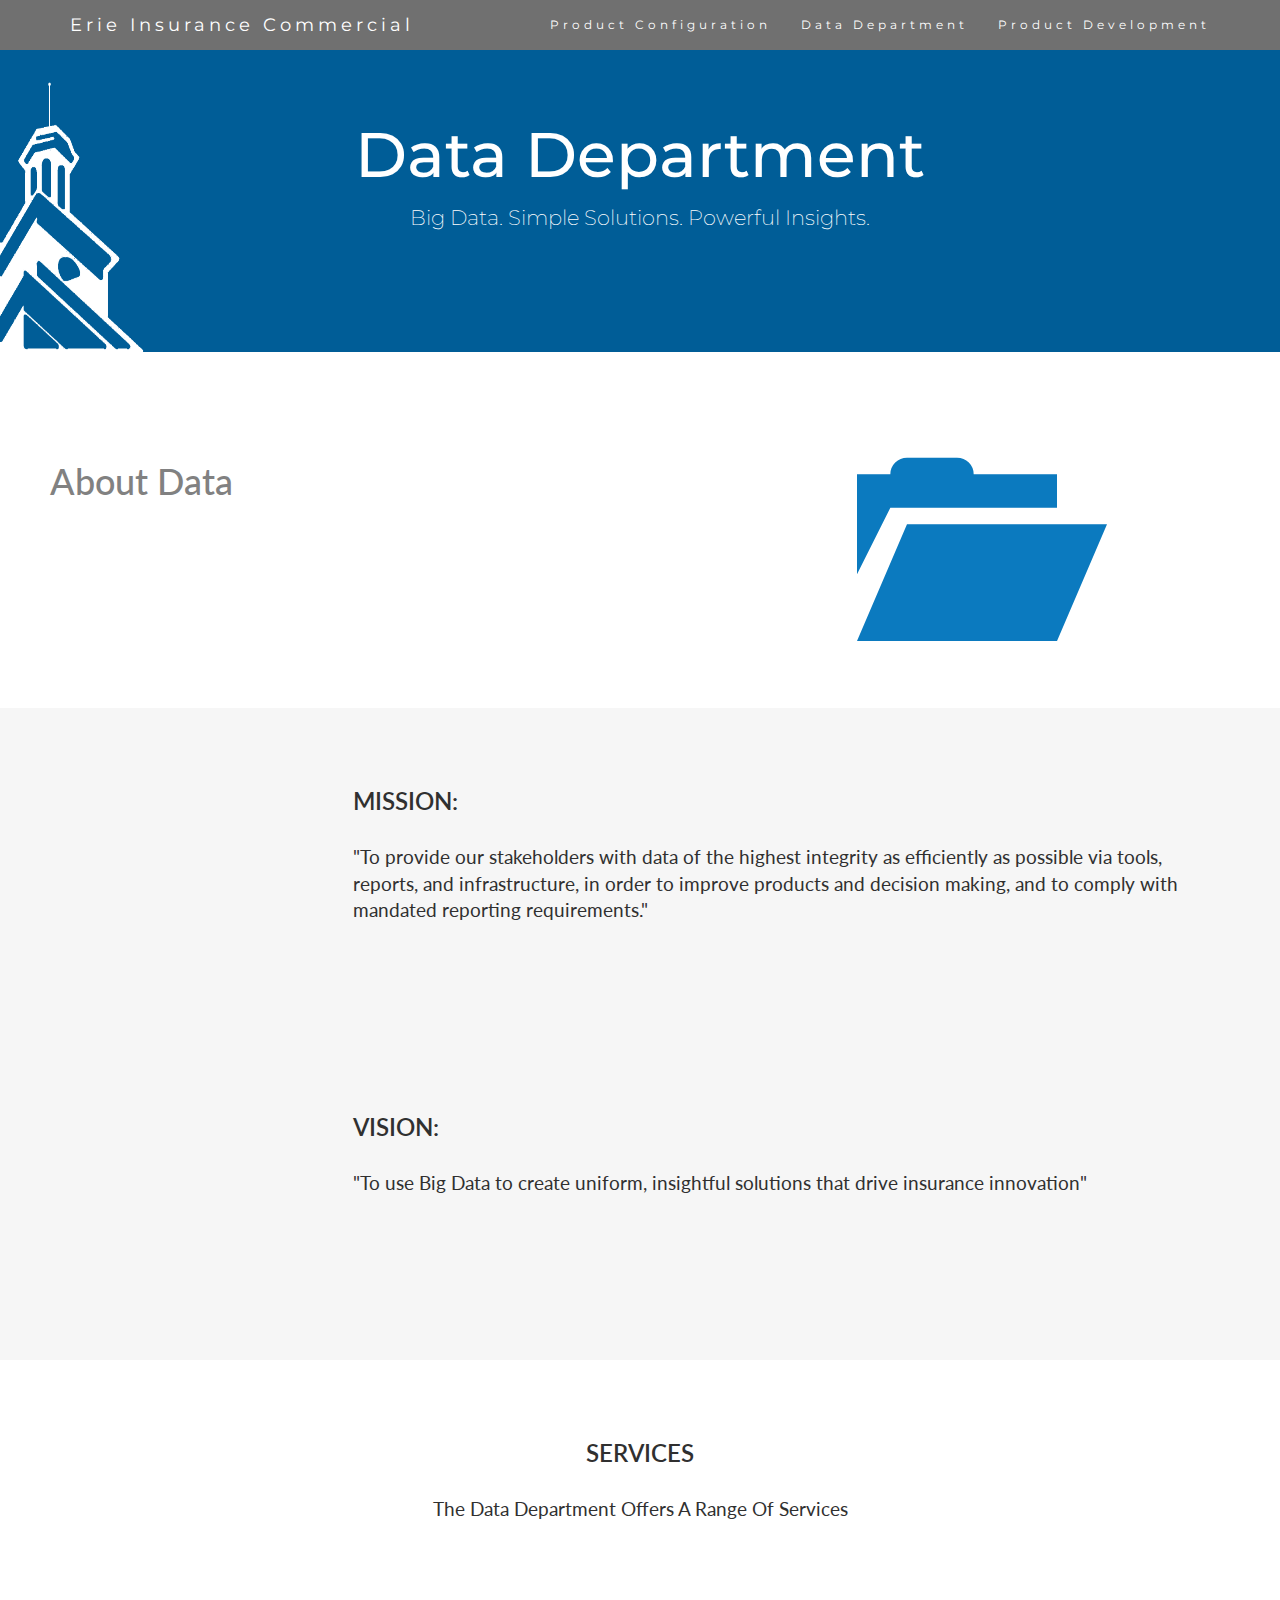
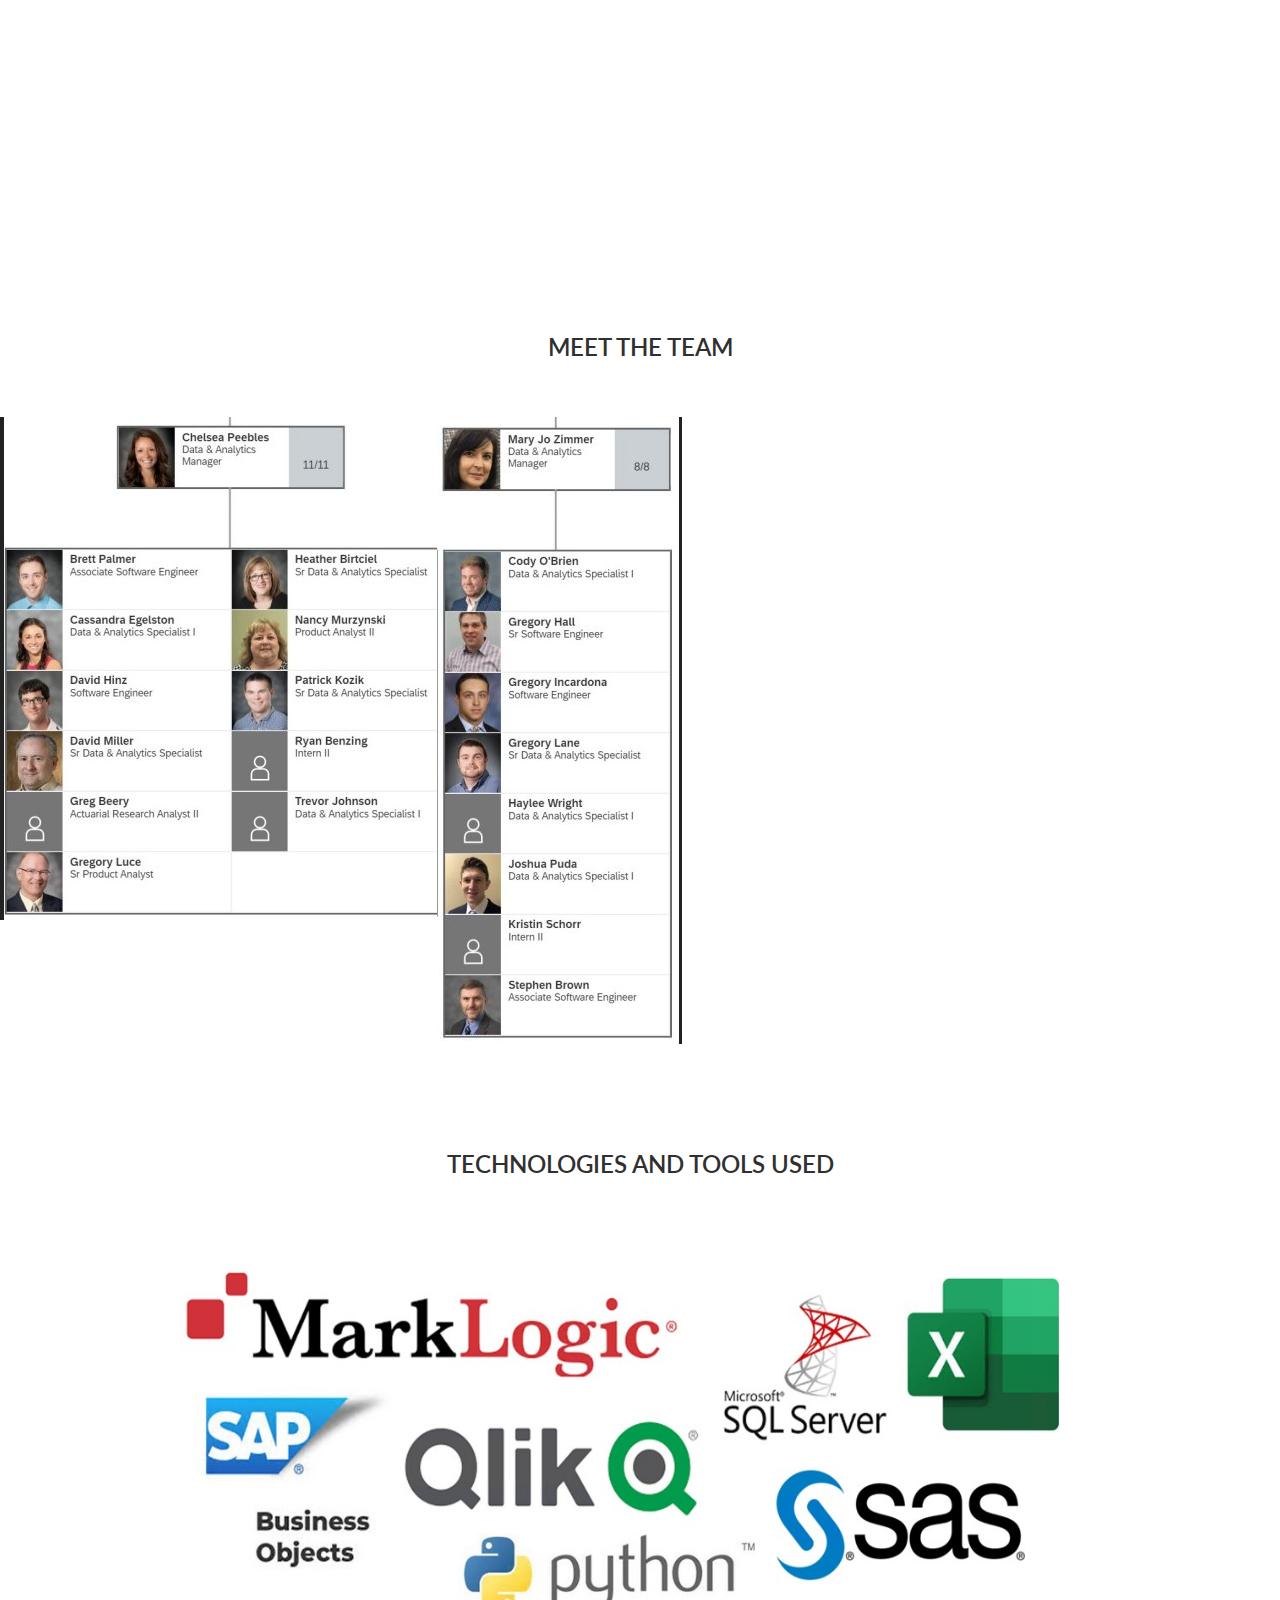
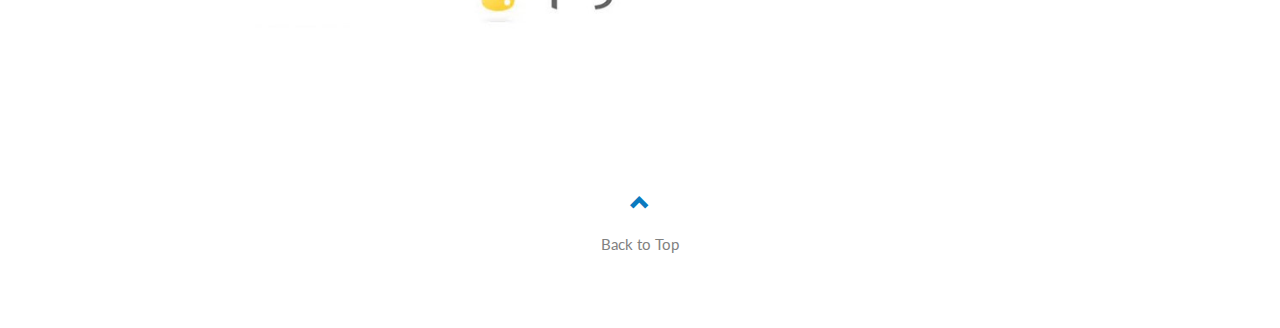
==== commit f3063927: "placeholders removed" ====
--- a/DataDepartment.html
+++ b/DataDepartment.html
@@ -64,7 +64,7 @@
                 <h2>MISSION:</h2>
                 <h4>"To provide our stakeholders with data of the highest integrity as efficiently as possible via tools, reports, and infrastructure, 
                     in order to improve products and decision making, and to comply with mandated reporting requirements."</h4>
-				<p> &#9642; Some comments?</p>				
+				<p></p>				
             </div>
         </div>
     </div>
@@ -77,7 +77,7 @@
             <div class="col-sm-9">
                 <h2>VISION:</h2>
                 <h4>"To use Big Data to create uniform, insightful solutions that drive insurance innovation"</h4>
-                <p> &#9642; Any comments?</p>				
+                <p> </p>				
             </div>
         </div>
     </div>
